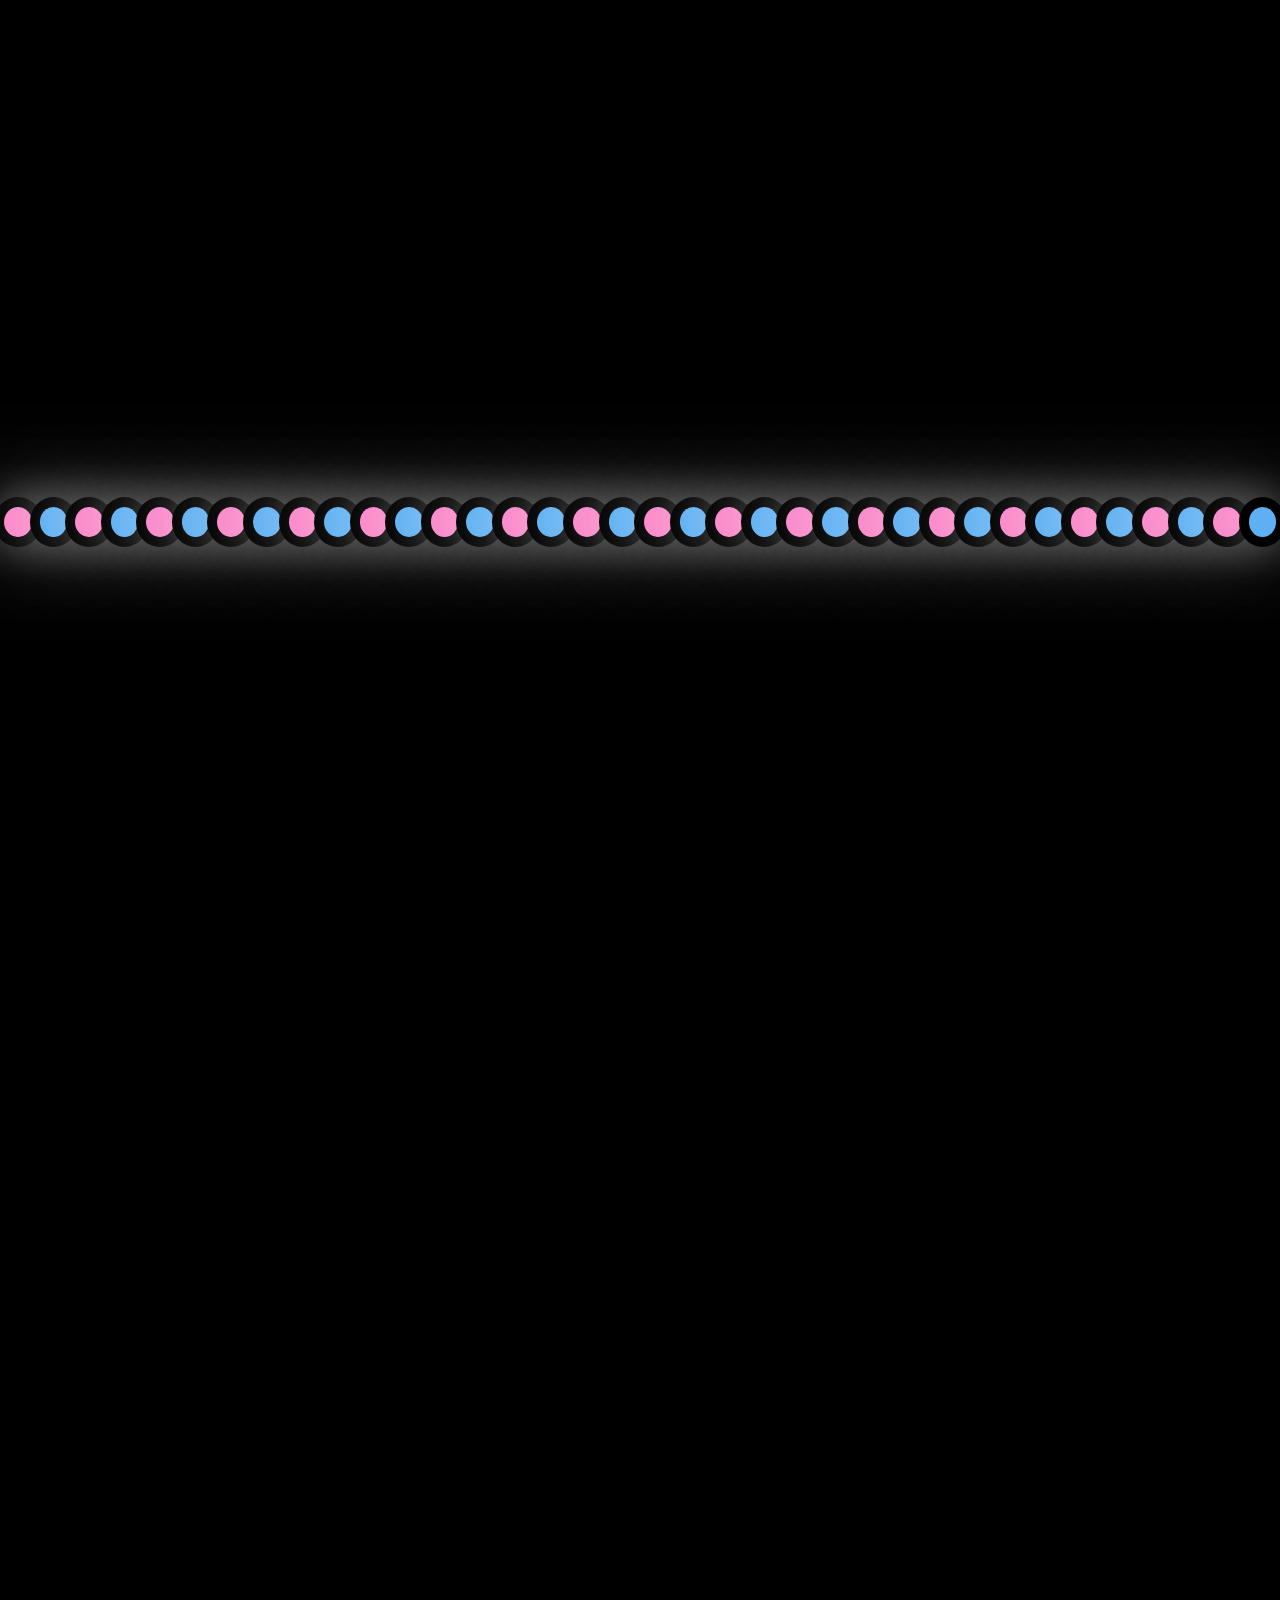
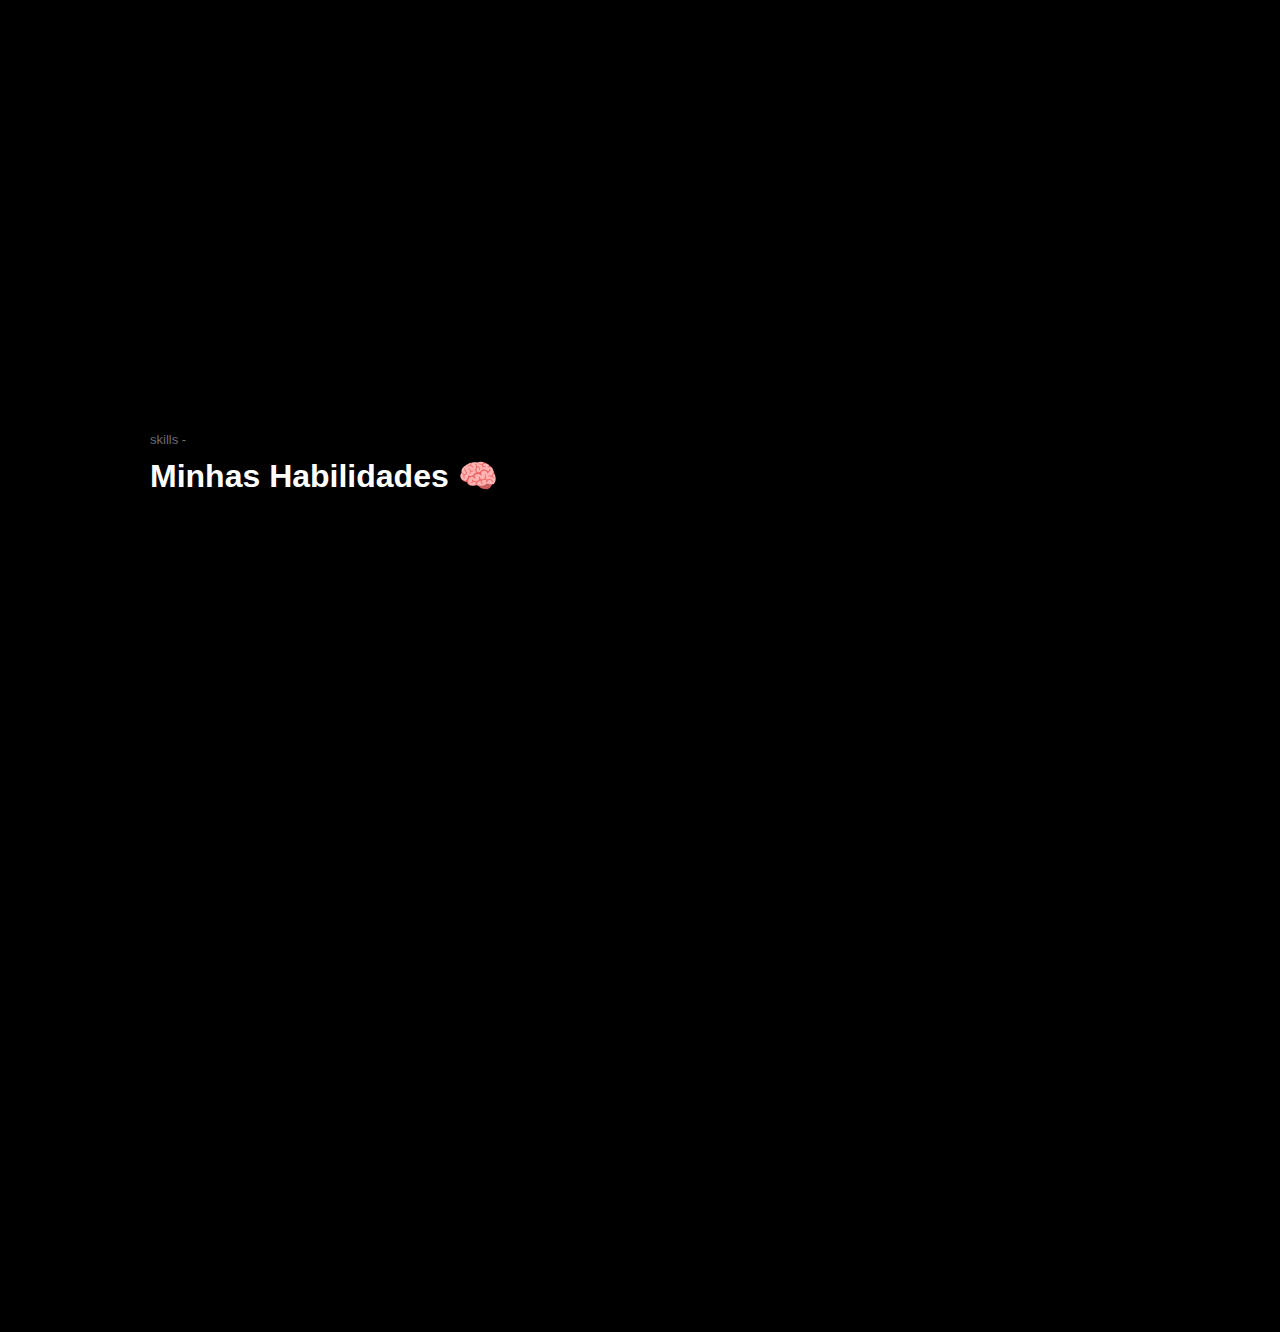
==== index.html @ 5419b100 "toma" ====
<!DOCTYPE html>
<html lang="pt-br">
<head>
    <meta charset="UTF-8">
    <meta name="viewport" content="width=device-width, initial-scale=1.0">
    <title>Lucas Santos</title>
    <link rel="stylesheet" href="style.css">
    <link rel="stylesheet" href="main.css">
    <link rel="preconnect" href="https://fonts.googleapis.com">
    <link rel="preconnect" href="https://fonts.gstatic.com" crossorigin>
    <link href="https://fonts.googleapis.com/css2?family=Modak&display=swap" rel="stylesheet">
    <link rel="preconnect" href="https://fonts.googleapis.com">
    <link rel="preconnect" href="https://fonts.gstatic.com" crossorigin>
    <link href="https://fonts.googleapis.com/css2?family=Coiny&family=Modak&display=swap" rel="stylesheet">
    <script src="https://unpkg.com/scrollreveal"></script>
</head>
<body>

    <header class="menu">
        <nav class="nav-bar">
            <li class="lucas">Lucas Santos</li>
            <i class="fa-duotone fa-solid fa-bars"></i>
        </nav>
    </header>

    <section class="inicio">
        <div class="bolhas">
            <span style="--i:11"></span>
            <span style="--i:17"></span>
            <span style="--i:25"></span>
            <span style="--i:14"></span>
            <span style="--i:9"></span>
            <span style="--i:2"></span>
            <span style="--i:28"></span>
            <span style="--i:16"></span>
            <span style="--i:22"></span>
            <span style="--i:4"></span>
            <span style="--i:13"></span>
            <span style="--i:27"></span>
            <span style="--i:17"></span>
            <span style="--i:9"></span>
            <span style="--i:15"></span>
            <span style="--i:24"></span>
            <span style="--i:12"></span>
            <span style="--i:26"></span>
            <span style="--i:11"></span>
            <span style="--i:17"></span>
            <span style="--i:25"></span>
            <span style="--i:14"></span>
            <span style="--i:9"></span>
            <span style="--i:2"></span>
            <span style="--i:28"></span>
            <span style="--i:16"></span>
            <span style="--i:22"></span>
            <span style="--i:4"></span>
            <span style="--i:13"></span>
            <span style="--i:27"></span>
            <span style="--i:17"></span>
            <span style="--i:9"></span>
            <span style="--i:15"></span>
            <span style="--i:24"></span>
            <span style="--i:12"></span>
            <span style="--i:26"></span>
        </div>




        <div class="texto-inicio">
            <div class="mini-texto">
                Olá 👋, eu sou o
            </div>

            <div class="lucas-inicio">
                Lucas
            </div>

            <div class="experiencia">
                Html • CSS • JS • Python
            </div>

            <div class="sobre">
                Programador focado em soluções <p></p>
                eficientes, sempre em busca <p></p>
                de novos desafios para evoluir.
                  
            <div class="linke">
                <a class="btn-padrao" href="https://www.linkedin.com/in/lucas-santos-bb3434333/">LinkedIn</a> 
            </div>      

        </div>

    </section>

    <section class="coisas-que-fiz">
        <div class="sobre_projetos">
            <div class="sobre">projetos em destaque -</div>
            <h1 class="projetos">Projetos em que trabalhei 📁</h1>
        </div>
        
        <div class="cards-trabalhos">
            <div class="card1"> 

                <div class="imggitchub">
                    <img class="githubpng" src="https://img.icons8.com/?size=100&id=62856&format=png&color=000000" alt="">
                </div>

                <div class="nomeprojeto">
                    <h1>Calculadora</h1>
                </div>

                <div class="oqueusei">
                    PYTHON
                </div>
            
            </div>

            <div class="card2"> 
                <div class="imggitchub">
                    <img class="githubpng" src="https://img.icons8.com/?size=100&id=62856&format=png&color=000000" alt="">
                </div>

                <div class="nomeprojeto2">
                    <h1> Food <p></p> 
                        Lanchonete
                        </h1>
                </div>

                <div class="oqueusei">
                    HTML | CSS | JS
                </div>
            </div>

            <div class="card3"> 
                <div class="imggitchub">
                    <img class="githubpng" src="https://img.icons8.com/?size=100&id=62856&format=png&color=000000" alt="">
                </div>

                <div class="nomeprojeto2">
                    <h1>Agro <p></p>
                    Plants Now</h1>
                </div>

                <div class="oqueusei">
                    HTML | CSS | MySQL 
                </div></div>
        </div>

    </section>    



    <section class="skills">
        <div class="sobre_projetos">
            <div class="sobre">skills -</div>
            <h1 class="projetos">Minhas Habilidades 🧠</h1>
        </div>


        <div class="minhasskills">

            <div class="primeirafileira">

                <div class="html01">
                    <ul>
                        <li class="liskills">HTML</li>
                    </ul>
                    <span class="barras"><span class="html"></span></span>
                </div>
    
                <div class="html01">
                    <ul>
                        <li class="liskills">CSS</li>
                    </ul>
                    <span class="barras"><span class="css"></span></span>
                </div>
    
                <div class="html01">
                    <ul>
                        <li class="liskills">JS</li>
                    </ul>
                    <span class="barras"><span class="js"></span></span>
                </div>

            </div>

            <div class="segundafileira">
                <div class="html01">
                    <ul>
                        <li class="liskills">PY </li>
                    </ul>
                    <span class="barras"><span class="py"></span></span>
                </div>
    
                <div class="html01">
                    <ul>
                        <li class="liskills">MySQL</li>
                    </ul>
                    <span class="barras"><span class="mysql"></span></span>
                </div>

            </div>

        </div>



    </section>





</body>
<script src="script.js"></script>
</html>
---- style.css ----
*{
    margin: 0;
    padding: 0;
    box-sizing: border-box;
}

body{
    background-color: black;
    color: white;
}

.bolhas{
    position: absolute;
    display: flex;
    width: 100%;
}

.bolhas span{
    width: 30px;
    height: 30px;
    background-color: rgb(250, 134, 201);
    margin: 0 4px;
    border-radius: 50%;
    box-shadow: 0 0 0 10px black,
    0 0 50px white,
    0 0 100px white;
    animation: animar calc(390s / var(--i)) linear infinite;
}

@keyframes animar{
    0%{
        transform: translateY(90vh) scale(0);
    }
    100%{
        transform: translateY(-100vh) scale(1);
    }
}


.bolhas span:nth-of-type(even) {
    background: rgb(94, 176, 243);
    box-shadow: 0 0 0 10px rgb(0, 0, 0),
    0 0 50px white,
    0 0 100px white;

}

.menu{
    width: 100%;
    padding: 28px 28px;
    top: 0;

}



.nav-bar{
    width: 100%;
    display: flex;
    align-items: center;
    justify-content: space-between;
}

.lucas{
    display: flex;
    font-size: 15px;
    color: aqua;
    font-family: "Coiny", serif;
    font-weight: 400;
    font-style: normal;
}

.inicio{
    width: 100%;
    display: flex;
    
}

.texto-inicio{
    display: flex;
    margin-left: 150px;
    flex-direction: column;
    display: flex;
    font-family: 'Lucida Sans', 'Lucida Sans Regular', 'Lucida Grande', 'Lucida Sans Unicode', Geneva, Verdana, sans-serif;
    gap: 20px;
}

.linke{
    display: flex;
    margin-top: 20px;
}

.mini-texto{
    display: flex;
    text-decoration: none;
    text-decoration-line: none;
    font-size: 12px;

}

.lucas-inicio{
    display: flex;
    font-size: 70px;
    font-family: "Modak", serif;
    font-weight: 400;
    
    background: linear-gradient(45deg,#5aa9e6, #7fc8f8 ,#f9f9f9, #ffe45e, #ff6392, #f3a3bb, #f9f9f9, #7fc8f8, #6db9ef);
    background-size: 400% 100%;
    animation: degrade_lucas 13s linear infinite;

    -webkit-background-clip: text;
    -webkit-text-fill-color: transparent;
}

@keyframes degrade_lucas {
    0%{
        background-position-x: 0%;
    }

    100%{
        background-position: 400%;
    }
}

.experiencia{
    display: flex;
    font-size: 15px;
    font-weight: 300;
    color: aqua;
}

.sobre{
    font-size: 13px;
    font-weight: 500;
    color: rgb(109, 108, 108);
}

.fa-solid{
    color: white;
}

.tracinhos{
    position: sticky;
    color: white;
    background-color: aliceblue;
}

.menu, .texto-inicio, .coisas-que-fiz{
    visibility: hidden;
}

.coisas-que-fiz{
    display: flex;
    margin-top: 100px;
    margin-left: 150px;
    margin-right: 150px;
    flex-direction: column;
    align-items: baseline;
}

.sobre_projetos{
    display: flex;
    flex-direction: column;
    gap: 10px;

}

.cards-trabalhos{
    width: 100%;
    height: 350px;
    display: flex;
    margin-top: 50px;
    background-color: transparent;
    gap: 25px;
    justify-content: center;

}

.card1{
    display: flex;
    width: 32%;
    height: 100%;
    background: linear-gradient(135deg,#ffe5ec,#ffb3c6,#fb6f92);
    flex-direction: column;
    gap: 10px;
}

.card2{
    display: flex;
    width: 32%;
    height: 100%;
    background: linear-gradient(135deg,#7bdff2,#eff7f6,#f2b5d4);
    flex-direction: column;
    gap: 10px;
}

.card3{
    display: flex;
    width: 32%;
    height: 100%;
    background: linear-gradient(135deg,#ffdab9,#f8ad9d,#f08080);
    flex-direction: column;
    gap: 10px;
}


.imggitchub{
    display: flex;
}


.githubpng{
    display: flex;
    width: 30px;
    height: 30px;
    margin-left: 290px;
    margin-top: 10px;
}

.nomeprojeto{
    display: flex;
    color: black;
    font-weight: bold;
    margin-left: 90px;
    margin-top: 60%;

}

.nomeprojeto2{
    display: flex;
    color: black;
    font-weight: bold;
    margin-left: 90px;
    margin-top: 52%;
}



.oqueusei{
    display: flex;
    color: black;
    margin-left: 90px;
    margin-top: 20px;
    font-size:X-small;
    font-weight:500;
}

.skills{
    display: flex;
    margin-top: 60px;
    margin-left: 150px;
    margin-right: 150px;
    flex-direction: column;
    align-items: baseline;
}

.minhasskills {
    width: 100%;
    height: 200px;
    display: flex;
    margin-top: 50px;
    background: transparent;
    gap: 25px;
    flex-direction: column;
    opacity: 0;
    transition: opacity 1s ease-out;
}



.liskills{
    list-style: none;
    color: rgb(109, 108, 108);
    font-size: small;
    margin-top: 7px;

}



.htmlicon{
    display: flex;
    padding: 3px;
}

.html01{
    display: flex;
    width: 31%;
    height: 100%;
    background: transparent;;
    flex-direction: column;
    border: 2px solid rgb(109, 108, 108);
    background-color: transparent; 
    padding: 10px; 
    border-radius: 2%;
}


.primeirafileira{
    display: flex;
    width: 100%;
    height: 70px;
    background: transparent;
    gap: 25px;
    margin-top: 0px;
    
}

.segundafileira{
    display: flex;
    width: 100%;
    height: 70px;
    background: transparent;
    gap: 25px;
    margin-top: 0px;
}


.html01 .barras{
    background-color: rgb(109, 108, 108);
    display: block;
    height: 10px;
    width: 100%;
    border-radius: 20px;
    margin-top: 15px;
    position: relative;
    overflow: hidden;
    opacity: 1;
    transition: width 2s ease-out;
}

.html01 .visible .barras {
    animation: crescer 2s ease-out forwards;
}



.barras > span{
    height: 10px;
    background: linear-gradient(to right, #023e8a, #0077b6, #00b4d8);
    position: absolute;
}

.html{
    width: 70%;
    animation: html 3s;
}

.css{
    width: 60%;
    animation: css 3s;
}

.js{
    width: 20%;
    animation: js 3s;
}

.py{
    width: 60%;
    animation: py 3s;
}

.mysql{
    width: 40%;
    animation: mysql 3s;
}

@keyframes html {
    0%{
        width: 0%;
    }
    100%{
        width: 70%;
    }
}

@keyframes css {
    0%{
        width: 0%;
    }
    100%{
        width: 60%;
    }
}

@keyframes js {
    0%{
        width: 0%;
    }
    100%{
        width: 20%;
    }
}

@keyframes py {
    0%{
        width: 0%;
    }
    100%{
        width: 60%;
    }
}

@keyframes mysql {
    0%{
        width: 0%;
    }
    100%{
        width: 40%;
    }
}

.minhasskills.visible {
    opacity: 1;
}









section{
    display: grid;
    place-items: center;
    align-items: center;
    min-height: 100vh;
}
---- main.css ----
@import url(style.css);

@import url('https://fonts.googleapis.com/css2?family=Modak&display=swap');

@import url('https://fonts.googleapis.com/css2?family=Coiny&family=Modak&display=swap');


*{
    font-family: 'Lucida Sans', 'Lucida Sans Regular', 'Lucida Grande', 'Lucida Sans Unicode', Geneva, Verdana, sans-serif;
}

a{
    font-family: 'Lucida Sans', 'Lucida Sans Regular', 'Lucida Grande', 'Lucida Sans Unicode', Geneva, Verdana, sans-serif;
}

li{
    text-decoration: none;
    text-decoration-line: none;
}
.btn-padrao{
    width: 100px;
    border: none;
    display: flex;
    align-items: center;
    justify-content: center;
    background-color:aqua;
    border-radius: 12px;
    padding: 12px 14px;
    font-weight: 600;
    cursor: pointer;
    /*box-shadow: 0px 0px 10px 2px rgb(255, 255, 255);*/
    transition: background-color 2s ease;
    transition: color 2s ease;
    color:rgb(0, 0, 0);

}

a{
    text-decoration: none;
}

.btn-padrao:hover{
    background-color: rgb(0, 0, 0);
    color: rgb(255, 255, 255);
    box-shadow: 0px 0px 6px 1px rgb(255, 255, 255);
}
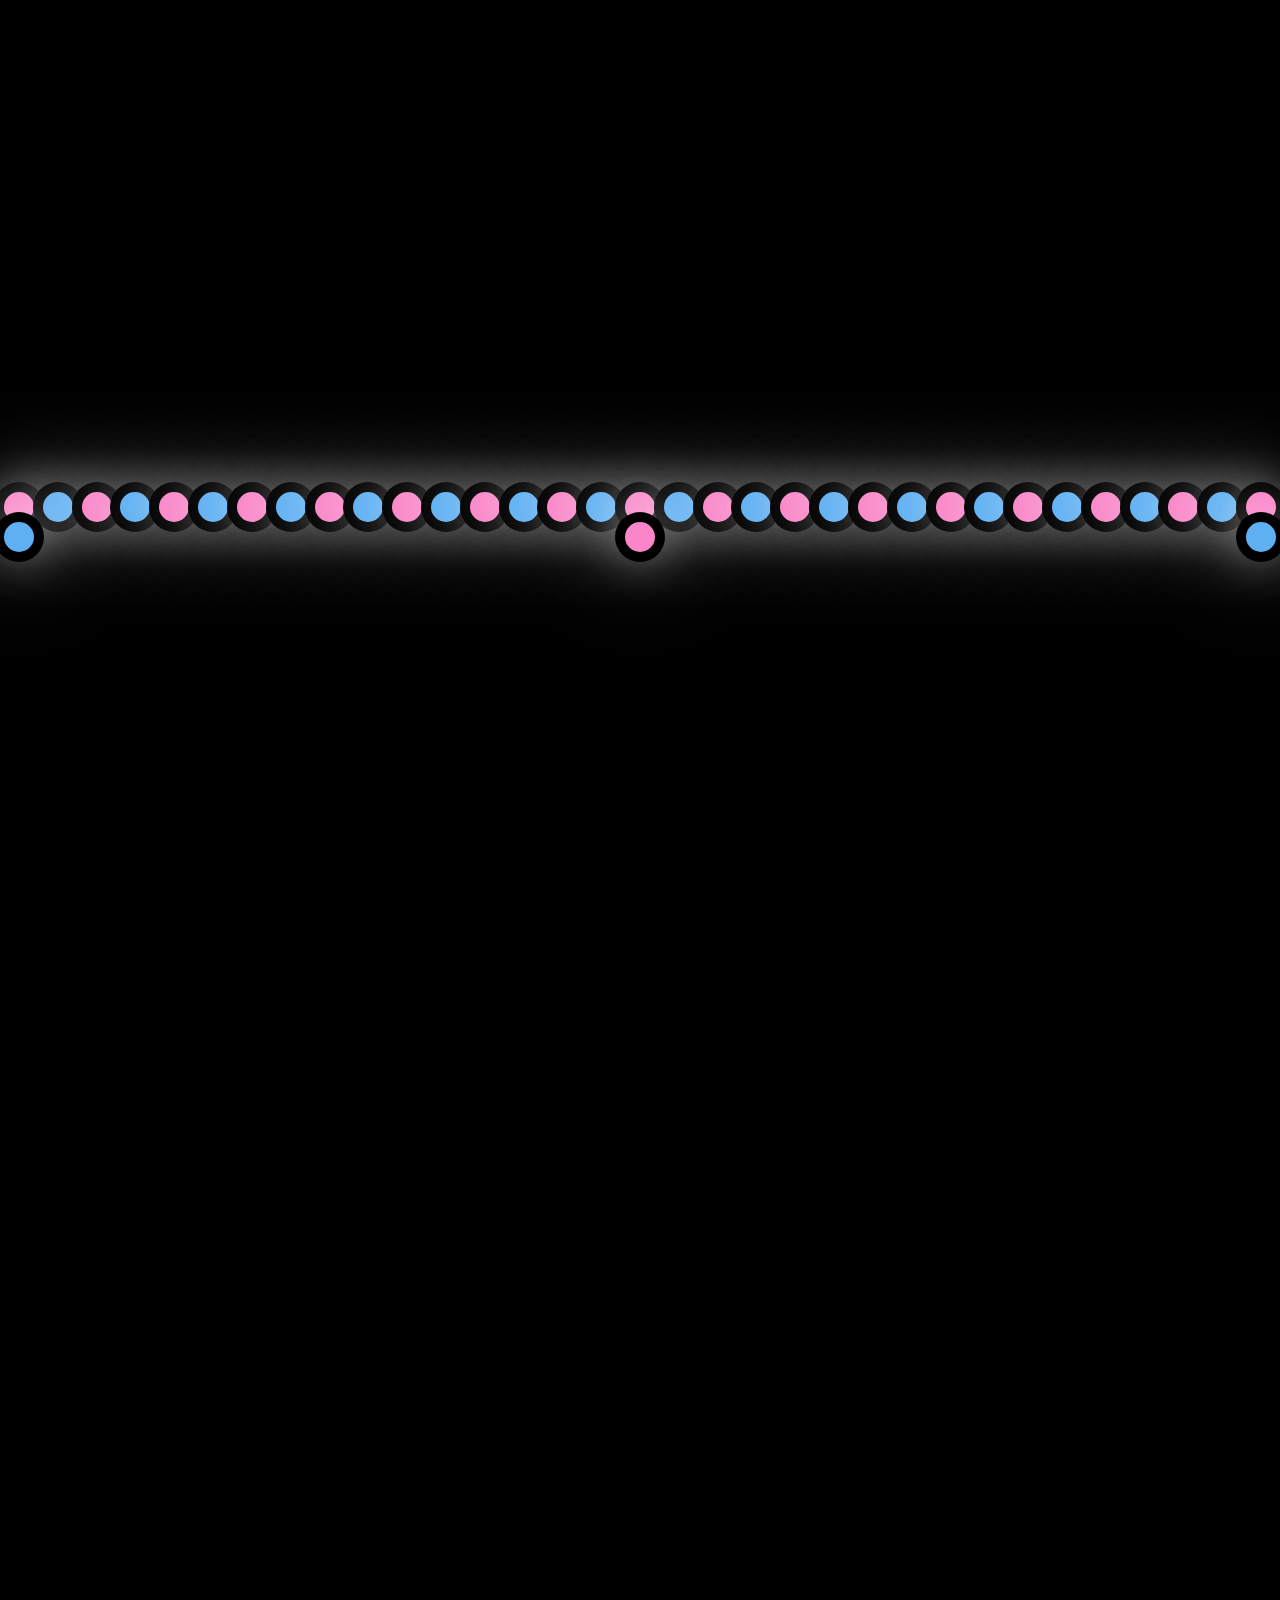
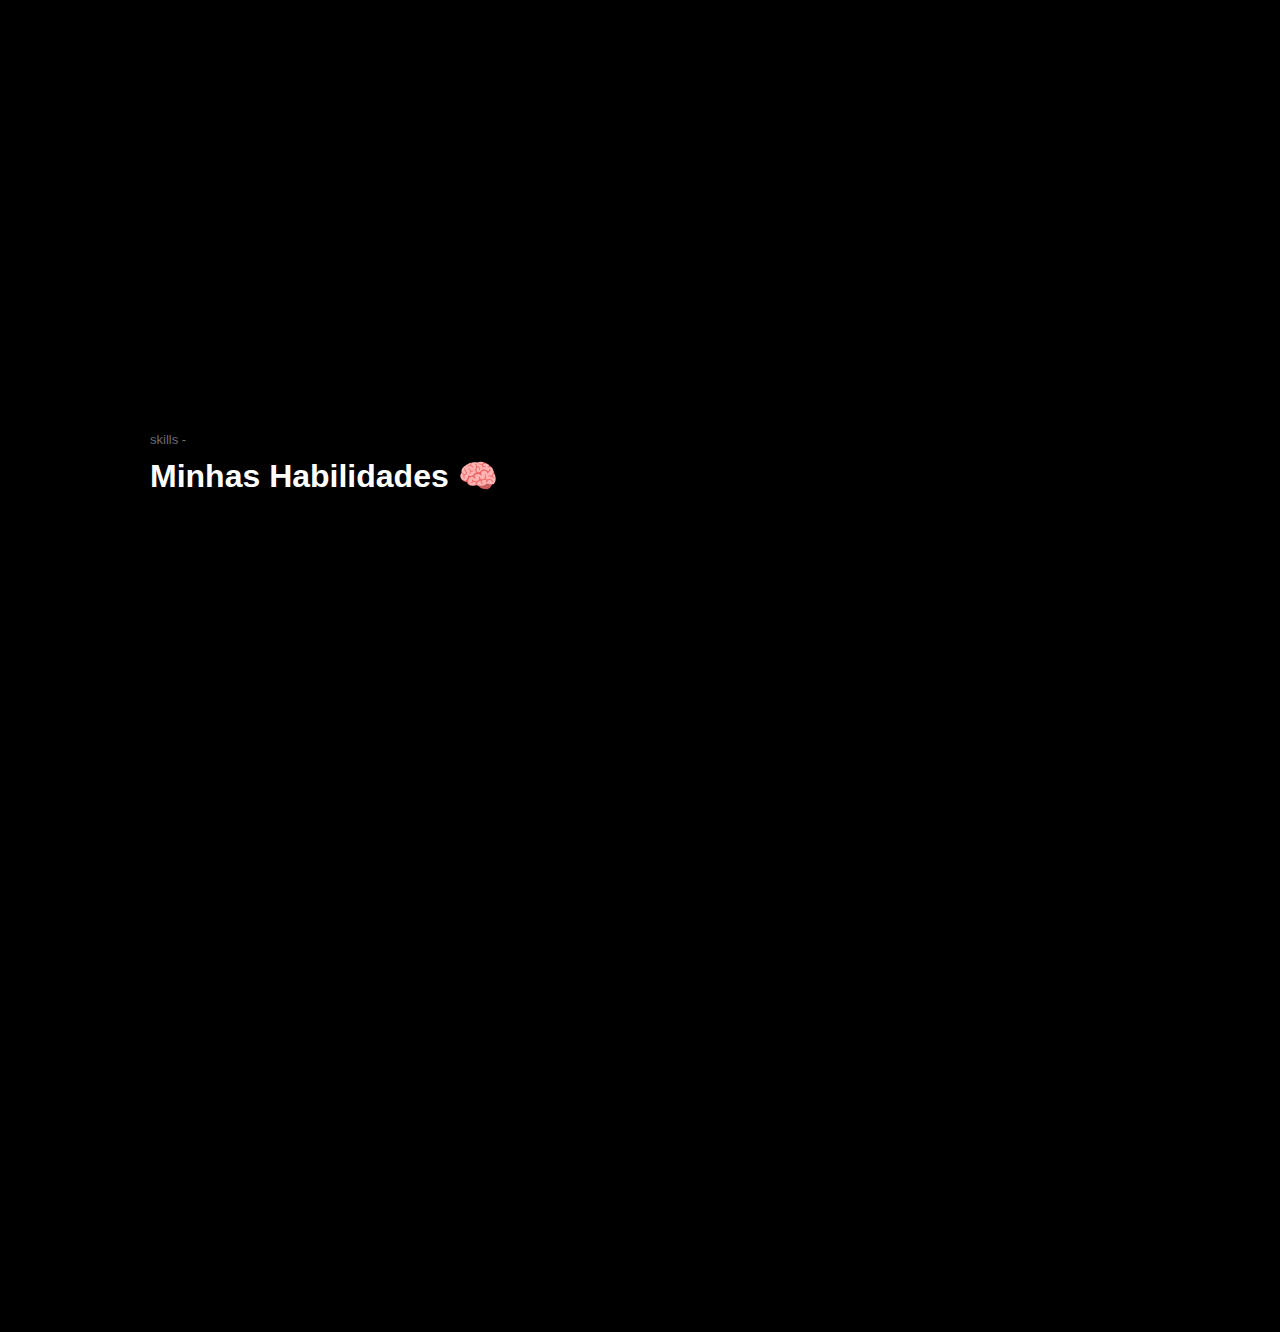
==== commit 0ca628ff: "kk" ====
--- a/index.html
+++ b/index.html
@@ -208,9 +208,6 @@
     </section>
 
 
-
-
-
 </body>
 <script src="script.js"></script>
 </html>--- a/style.css
+++ b/style.css
@@ -13,6 +13,9 @@
     position: absolute;
     display: flex;
     width: 100%;
+    flex-wrap: wrap;
+    justify-content: space-between;
+
 }
 
 .bolhas span{
@@ -49,7 +52,8 @@
     width: 100%;
     padding: 28px 28px;
     top: 0;
-
+    flex-wrap: wrap; 
+    justify-content: space-between;
 }
 
 
@@ -77,12 +81,14 @@
 }
 
 .texto-inicio{
-    display: flex;
-    margin-left: 150px;
-    flex-direction: column;
-    display: flex;
+    flex-direction: column;
     font-family: 'Lucida Sans', 'Lucida Sans Regular', 'Lucida Grande', 'Lucida Sans Unicode', Geneva, Verdana, sans-serif;
     gap: 20px;
+    flex-wrap: wrap; 
+    justify-content: space-between;
+    min-width: 320px;
+    max-width: 800px;
+    padding: 12%;
 }
 
 .linke{
@@ -156,6 +162,7 @@
     margin-right: 150px;
     flex-direction: column;
     align-items: baseline;
+
 }
 
 .sobre_projetos{
@@ -168,12 +175,21 @@
 .cards-trabalhos{
     width: 100%;
     height: 350px;
-    display: flex;
     margin-top: 50px;
     background-color: transparent;
     gap: 25px;
-    justify-content: center;
-
+    flex-wrap: wrap; 
+    justify-content: space-between;
+    background-color: #0077b6;
+    display: grid;
+    grid-template-columns: repeat(auto-fit, minmax(200px, 1fr));
+
+}
+@media (max-width: 600px) {
+    .cards-trabalhos {
+      font-size: 1.5rem;
+      margin-left: 0px;
+    }
 }
 
 .card1{
--- a/main.css
+++ b/main.css
@@ -9,14 +9,6 @@
     font-family: 'Lucida Sans', 'Lucida Sans Regular', 'Lucida Grande', 'Lucida Sans Unicode', Geneva, Verdana, sans-serif;
 }
 
-a{
-    font-family: 'Lucida Sans', 'Lucida Sans Regular', 'Lucida Grande', 'Lucida Sans Unicode', Geneva, Verdana, sans-serif;
-}
-
-li{
-    text-decoration: none;
-    text-decoration-line: none;
-}
 .btn-padrao{
     width: 100px;
     border: none;
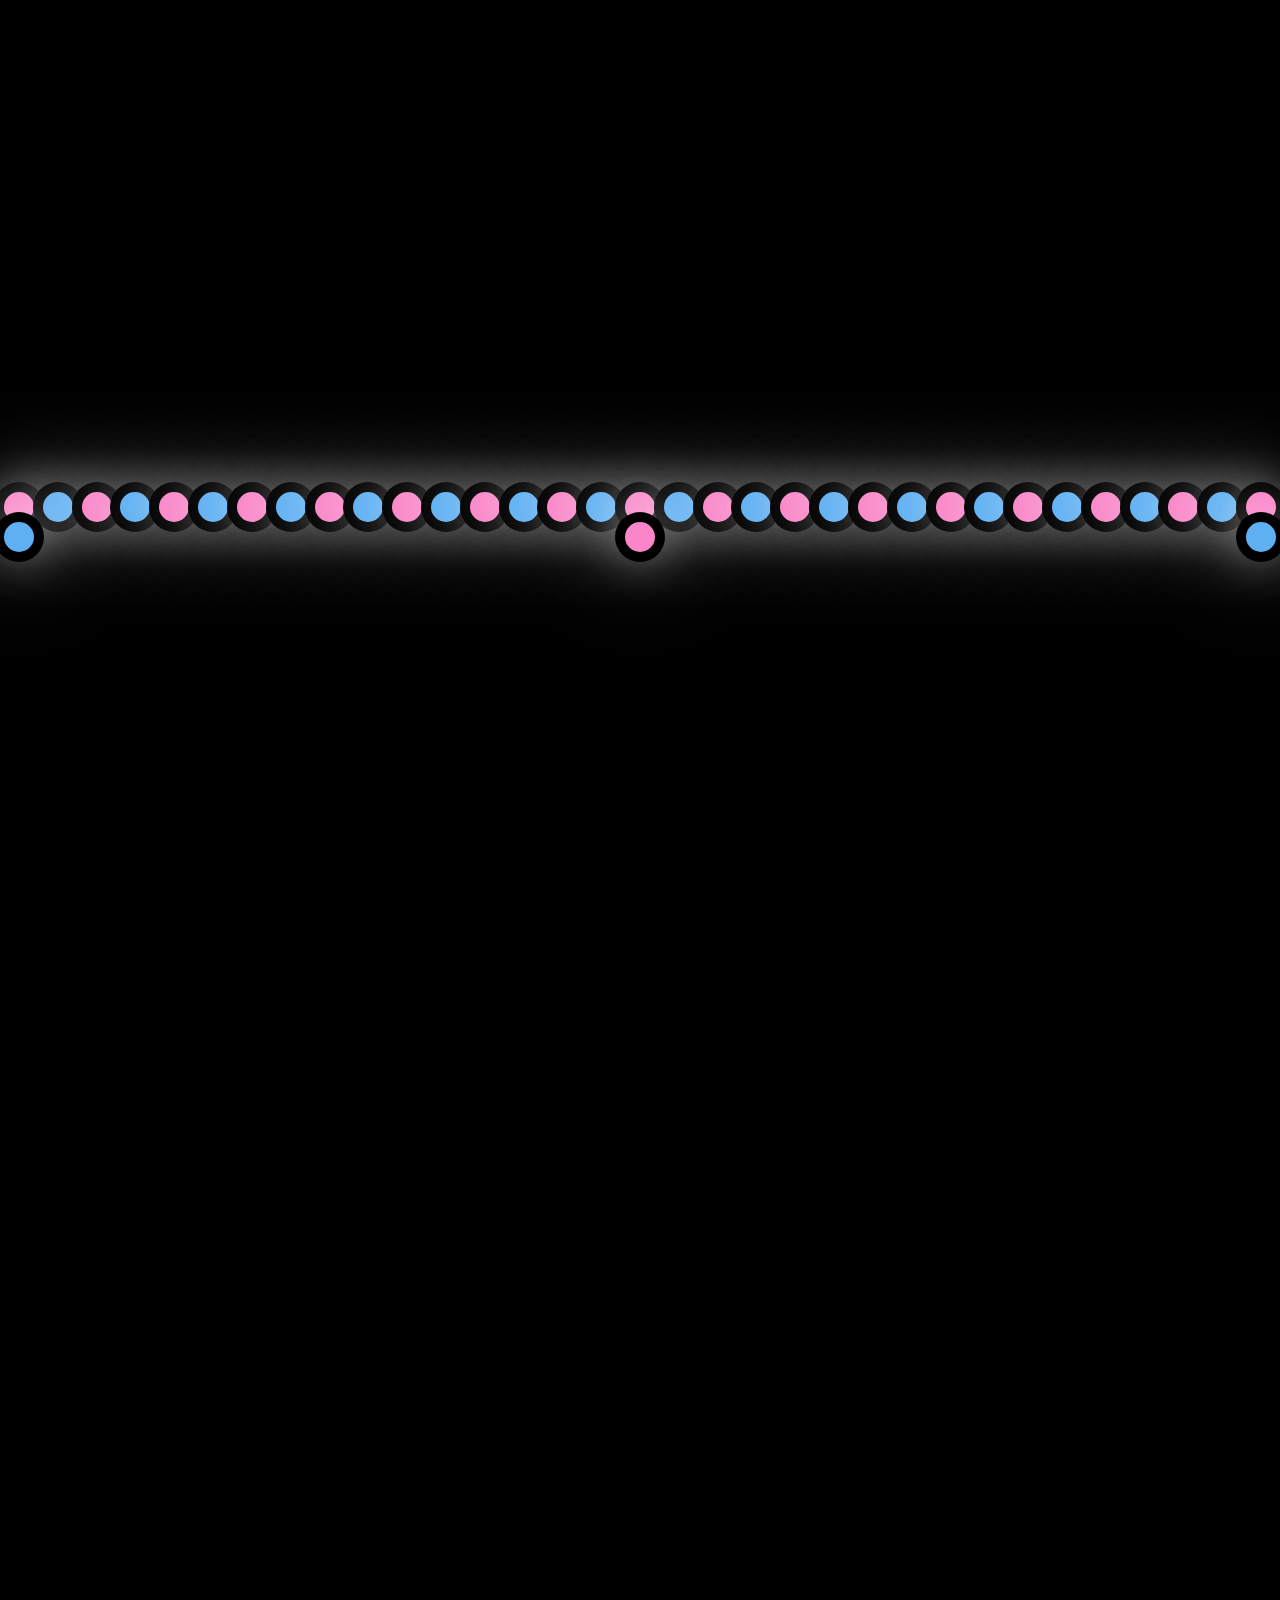
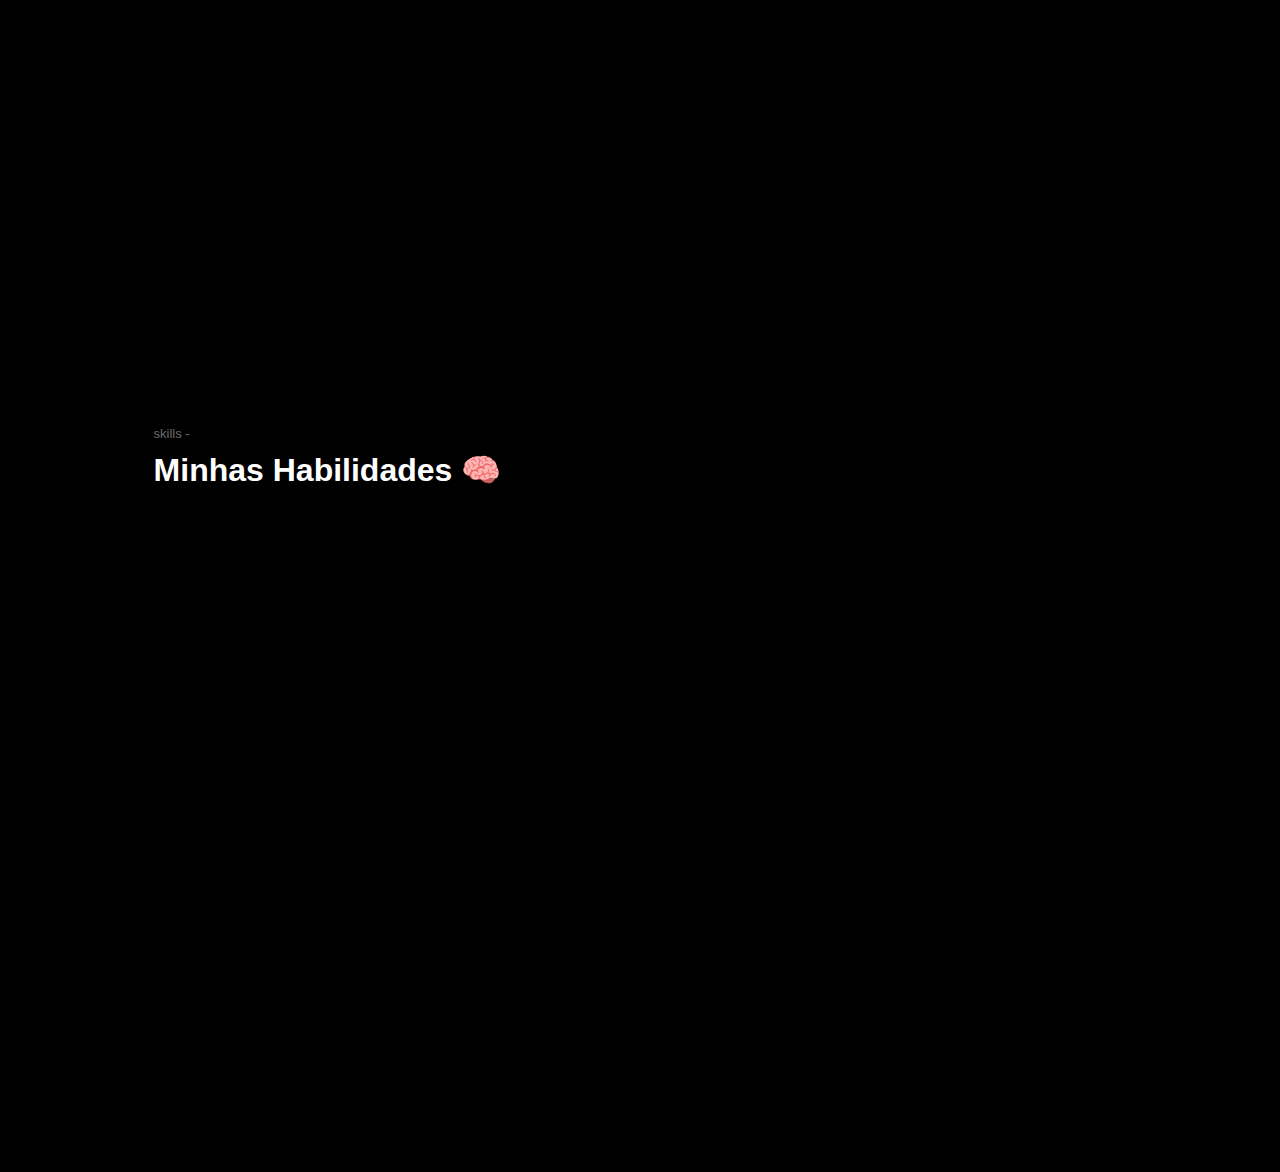
==== commit d50fa466: "algumas correções01" ====
--- a/index.html
+++ b/index.html
@@ -182,6 +182,8 @@
                     <span class="barras"><span class="js"></span></span>
                 </div>
 
+                
+
             </div>
 
             <div class="segundafileira">
@@ -197,6 +199,13 @@
                         <li class="liskills">MySQL</li>
                     </ul>
                     <span class="barras"><span class="mysql"></span></span>
+                </div>
+
+                <div class="html01">
+                    <ul>
+                        <li class="liskills">php</li>
+                    </ul>
+                    <span class="barras"><span class="php"></span></span>
                 </div>
 
             </div>
--- a/style.css
+++ b/style.css
@@ -76,19 +76,14 @@
 
 .inicio{
     width: 100%;
-    display: flex;
-    
+    padding: 12%;
 }
 
 .texto-inicio{
     flex-direction: column;
     font-family: 'Lucida Sans', 'Lucida Sans Regular', 'Lucida Grande', 'Lucida Sans Unicode', Geneva, Verdana, sans-serif;
     gap: 20px;
-    flex-wrap: wrap; 
-    justify-content: space-between;
-    min-width: 320px;
-    max-width: 800px;
-    padding: 12%;
+    width: 100%;
 }
 
 .linke{
@@ -157,11 +152,12 @@
 
 .coisas-que-fiz{
     display: flex;
-    margin-top: 100px;
-    margin-left: 150px;
-    margin-right: 150px;
+    padding: 12%;
     flex-direction: column;
     align-items: baseline;
+    width: 100%;
+    height: 100%;
+    
 
 }
 
@@ -174,70 +170,72 @@
 
 .cards-trabalhos{
     width: 100%;
-    height: 350px;
-    margin-top: 50px;
+    height: 400%;
+    margin-top: 9%;
     background-color: transparent;
     gap: 25px;
     flex-wrap: wrap; 
     justify-content: space-between;
-    background-color: #0077b6;
     display: grid;
     grid-template-columns: repeat(auto-fit, minmax(200px, 1fr));
 
 }
 @media (max-width: 600px) {
     .cards-trabalhos {
-      font-size: 1.5rem;
-      margin-left: 0px;
-    }
+      font-size: 1.0rem;
+      background-color: #0077b6;
+    }
+    .
 }
 
 .card1{
     display: flex;
-    width: 32%;
+    width: 100%;
     height: 100%;
     background: linear-gradient(135deg,#ffe5ec,#ffb3c6,#fb6f92);
     flex-direction: column;
     gap: 10px;
+    padding: 4%;
 }
 
 .card2{
     display: flex;
-    width: 32%;
+    width: 100%;
     height: 100%;
     background: linear-gradient(135deg,#7bdff2,#eff7f6,#f2b5d4);
     flex-direction: column;
     gap: 10px;
+    padding: 4%;
 }
 
 .card3{
     display: flex;
-    width: 32%;
+    width: 100%;
     height: 100%;
     background: linear-gradient(135deg,#ffdab9,#f8ad9d,#f08080);
     flex-direction: column;
     gap: 10px;
+    padding: 4%;
 }
 
 
 .imggitchub{
-    display: flex;
+    display: grid;
 }
 
 
 .githubpng{
     display: flex;
-    width: 30px;
-    height: 30px;
-    margin-left: 290px;
-    margin-top: 10px;
+    width: 10%;
+    height: 100%;
+    margin-left: 90%;
 }
 
 .nomeprojeto{
-    display: flex;
+    display: grid;
     color: black;
     font-weight: bold;
-    margin-left: 90px;
+    margin-left: 27%;
     margin-top: 60%;
 
 }
@@ -246,7 +244,7 @@
     display: flex;
     color: black;
     font-weight: bold;
-    margin-left: 90px;
+    margin-left: 27%;
     margin-top: 52%;
 }
 
@@ -255,26 +253,25 @@
 .oqueusei{
     display: flex;
     color: black;
-    margin-left: 90px;
-    margin-top: 20px;
+    margin-left: 27%;
+    margin-top: 7%;
     font-size:X-small;
     font-weight:500;
 }
 
 .skills{
     display: flex;
-    margin-top: 60px;
-    margin-left: 150px;
-    margin-right: 150px;
+    width: 100%;
+    padding: 12%;
     flex-direction: column;
     align-items: baseline;
+
 }
 
 .minhasskills {
     width: 100%;
-    height: 200px;
-    display: flex;
-    margin-top: 50px;
+    display: flex;
+    margin-top: 9%;
     background: transparent;
     gap: 25px;
     flex-direction: column;
@@ -301,7 +298,7 @@
 
 .html01{
     display: flex;
-    width: 31%;
+    width: 100%;
     height: 100%;
     background: transparent;;
     flex-direction: column;
@@ -312,23 +309,22 @@
 }
 
 
+
 .primeirafileira{
     display: flex;
     width: 100%;
-    height: 70px;
+    height: 50%;
     background: transparent;
     gap: 25px;
-    margin-top: 0px;
     
 }
 
 .segundafileira{
     display: flex;
     width: 100%;
-    height: 70px;
+    height: 50%;
     background: transparent;
     gap: 25px;
-    margin-top: 0px;
 }
 
 
@@ -382,6 +378,11 @@
     animation: mysql 3s;
 }
 
+.php{
+    width: 5%;
+    animation: php 3s;
+}
+
 @keyframes html {
     0%{
         width: 0%;
@@ -424,6 +425,15 @@
     }
     100%{
         width: 40%;
+    }
+}
+
+@keyframes php {
+    0%{
+        width: 0%;
+    }
+    100%{
+        width: 10%;
     }
 }
 
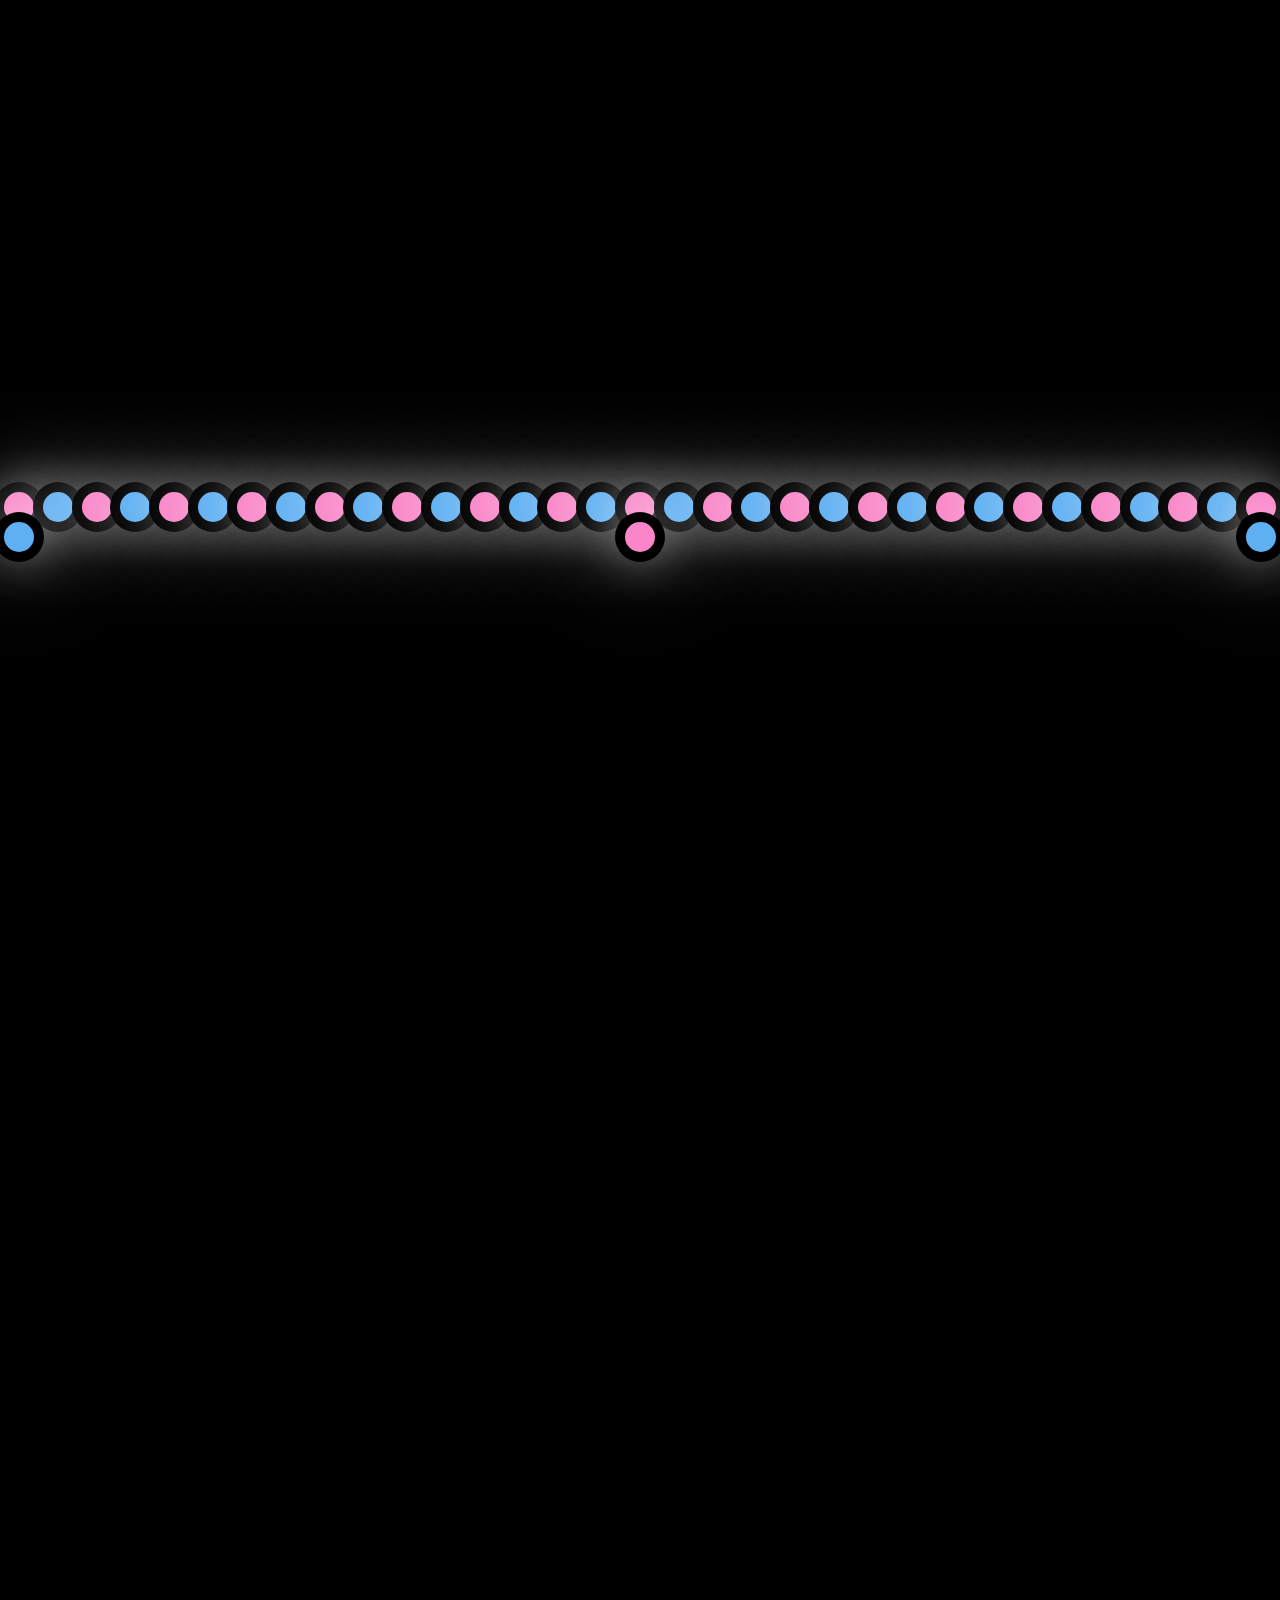
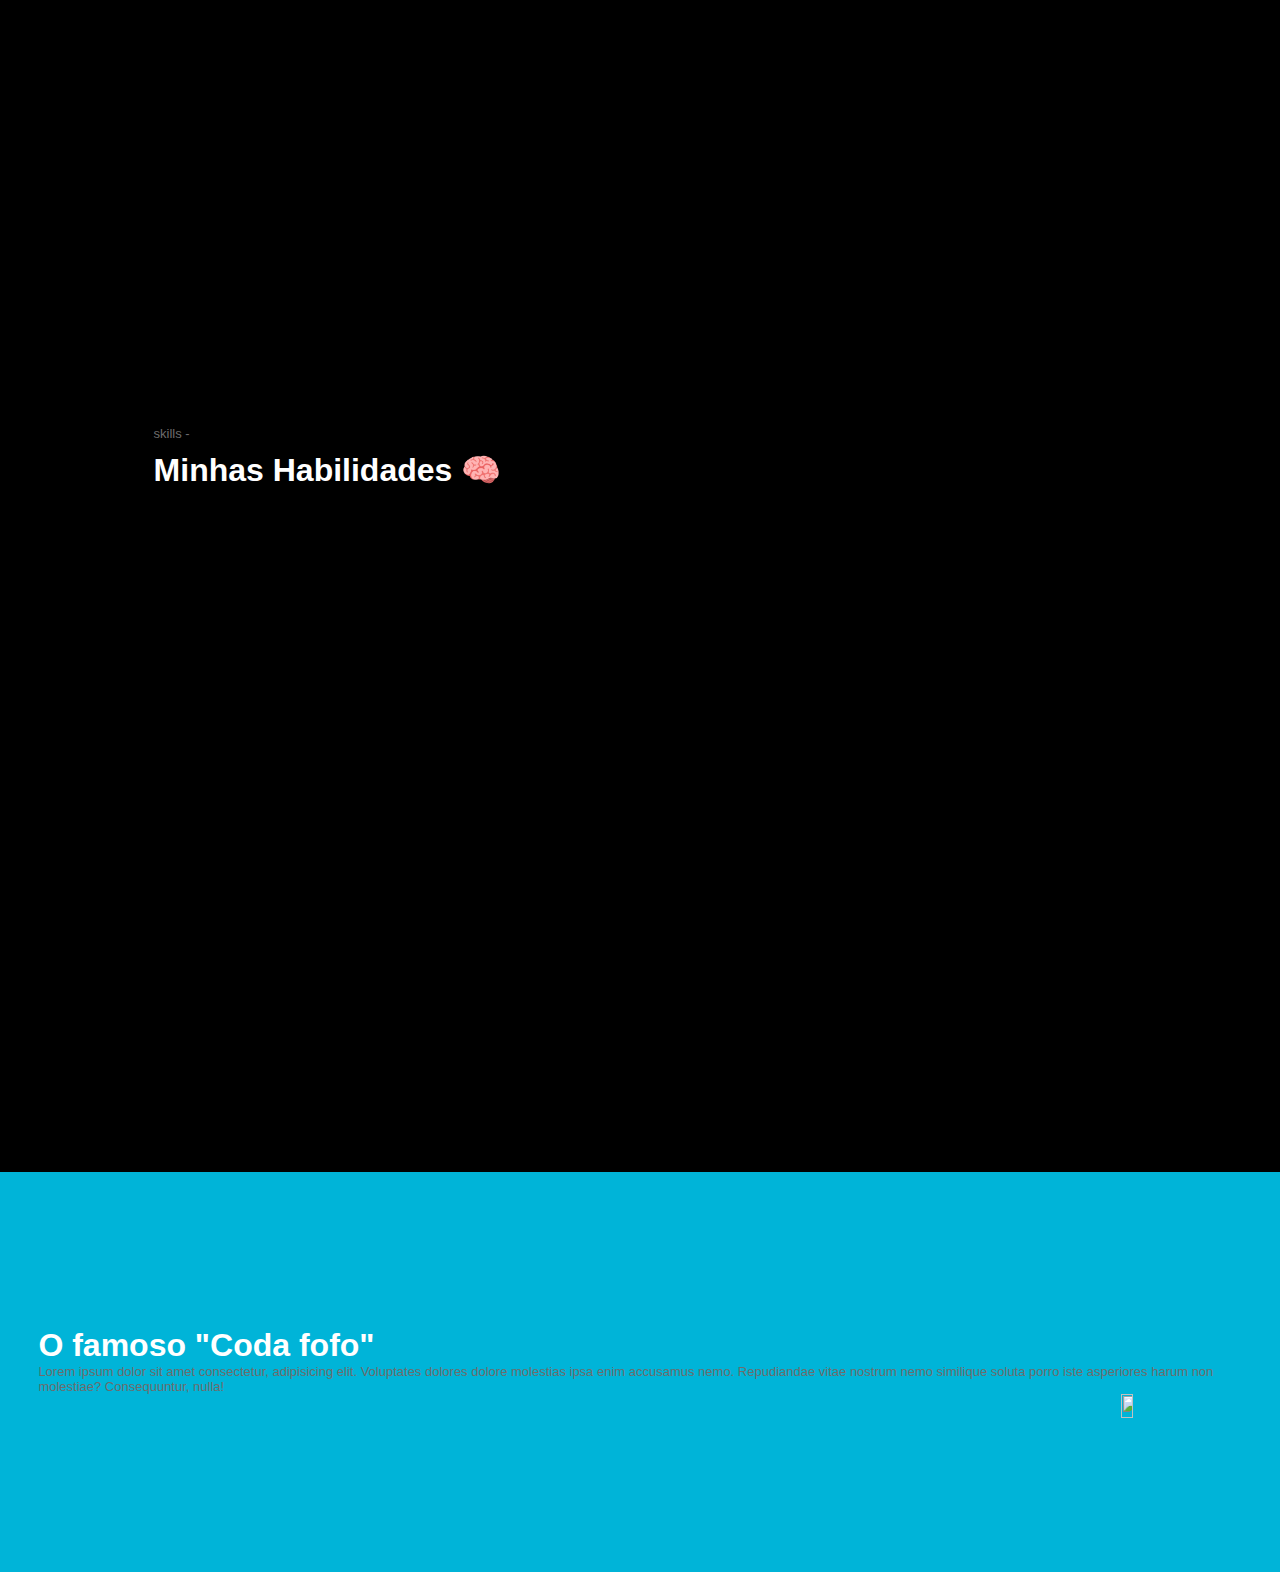
==== commit 0fe7d9f8: "arrumando baguncinhas" ====
--- a/index.html
+++ b/index.html
@@ -212,9 +212,23 @@
 
         </div>
 
-
-
     </section>
+
+    <footer class="footer">
+
+        <div class="contatos">
+            <h1 class="agradecido">O famoso "Coda fofo"</h1>
+        </div>
+
+        <div class="sobre">
+            Lorem ipsum dolor sit amet consectetur, adipisicing elit. Voluptates dolores dolore molestias ipsa enim accusamus nemo. Repudiandae vitae nostrum nemo similique soluta porro iste asperiores harum non molestiae? Consequuntur, nulla!
+        </div>
+
+        <div class="contatos-todos">
+            <img class="githubpng" src="https://img.icons8.com/?size=100&id=62856&format=png&color=000000" alt="">
+
+        </div>
+    </footer>
 
 
 </body>
--- a/style.css
+++ b/style.css
@@ -77,6 +77,7 @@
 .inicio{
     width: 100%;
     padding: 12%;
+    height: 80%;
 }
 
 .texto-inicio{
@@ -157,7 +158,7 @@
     align-items: baseline;
     width: 100%;
     height: 100%;
-    
+
 
 }
 
@@ -183,9 +184,25 @@
 @media (max-width: 600px) {
     .cards-trabalhos {
       font-size: 1.0rem;
-      background-color: #0077b6;
-    }
-    .
+    }
+    .primeirafileira{
+        flex-wrap: wrap; 
+        justify-content: space-between;
+        display: grid;
+        grid-template-columns: repeat(auto-fit, minmax(200px, 1fr));
+    }
+    .segundafileira{
+        flex-wrap: wrap; 
+        justify-content: space-between;
+        display: grid;
+        grid-template-columns: repeat(auto-fit, minmax(200px, 1fr));
+    }
+}
+
+@media (max-width: 400px) {
+    .cards-trabalhos {
+      font-size: 0.9rem;
+    }
 }
 
 .card1{
@@ -277,6 +294,9 @@
     flex-direction: column;
     opacity: 0;
     transition: opacity 1s ease-out;
+    height: 200px;
+    
+
 }
 
 
@@ -285,7 +305,6 @@
     list-style: none;
     color: rgb(109, 108, 108);
     font-size: small;
-    margin-top: 7px;
 
 }
 
@@ -304,7 +323,7 @@
     flex-direction: column;
     border: 2px solid rgb(109, 108, 108);
     background-color: transparent; 
-    padding: 10px; 
+    padding: 20px; 
     border-radius: 2%;
 }
 
@@ -317,6 +336,7 @@
     background: transparent;
     gap: 25px;
     
+    
 }
 
 .segundafileira{
@@ -325,16 +345,17 @@
     height: 50%;
     background: transparent;
     gap: 25px;
+    
 }
 
 
 .html01 .barras{
     background-color: rgb(109, 108, 108);
     display: block;
-    height: 10px;
+    height: 10%;
     width: 100%;
     border-radius: 20px;
-    margin-top: 15px;
+    margin-top: 5%;
     position: relative;
     overflow: hidden;
     opacity: 1;
@@ -440,12 +461,6 @@
 .minhasskills.visible {
     opacity: 1;
 }
-
-
-
-
-
-
 
 
 
@@ -456,3 +471,14 @@
     min-height: 100vh;
 }   
 
+
+
+.footer{
+    display: flex;
+    background-color: #00b4d8;
+    width: 100%;
+    height: 400px;
+    justify-content: center;
+    flex-direction: column;
+    padding: 3%;
+}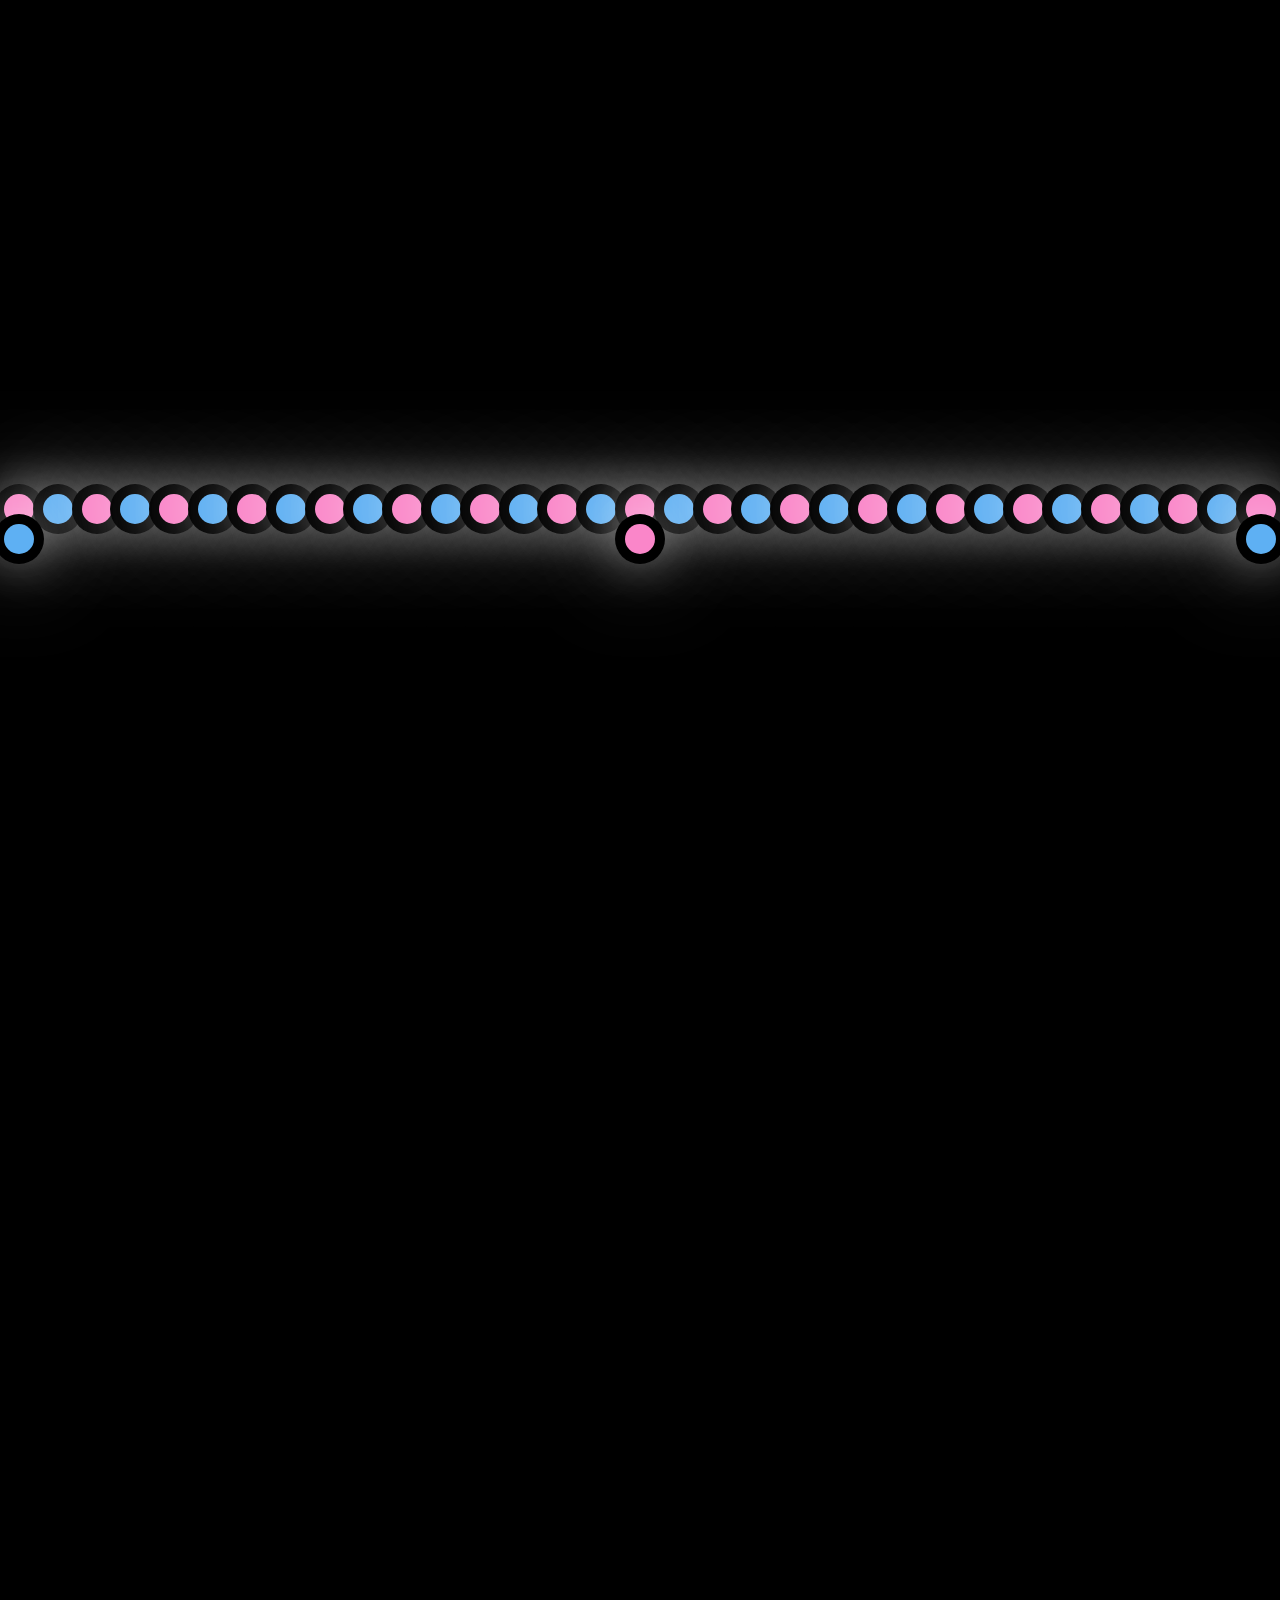
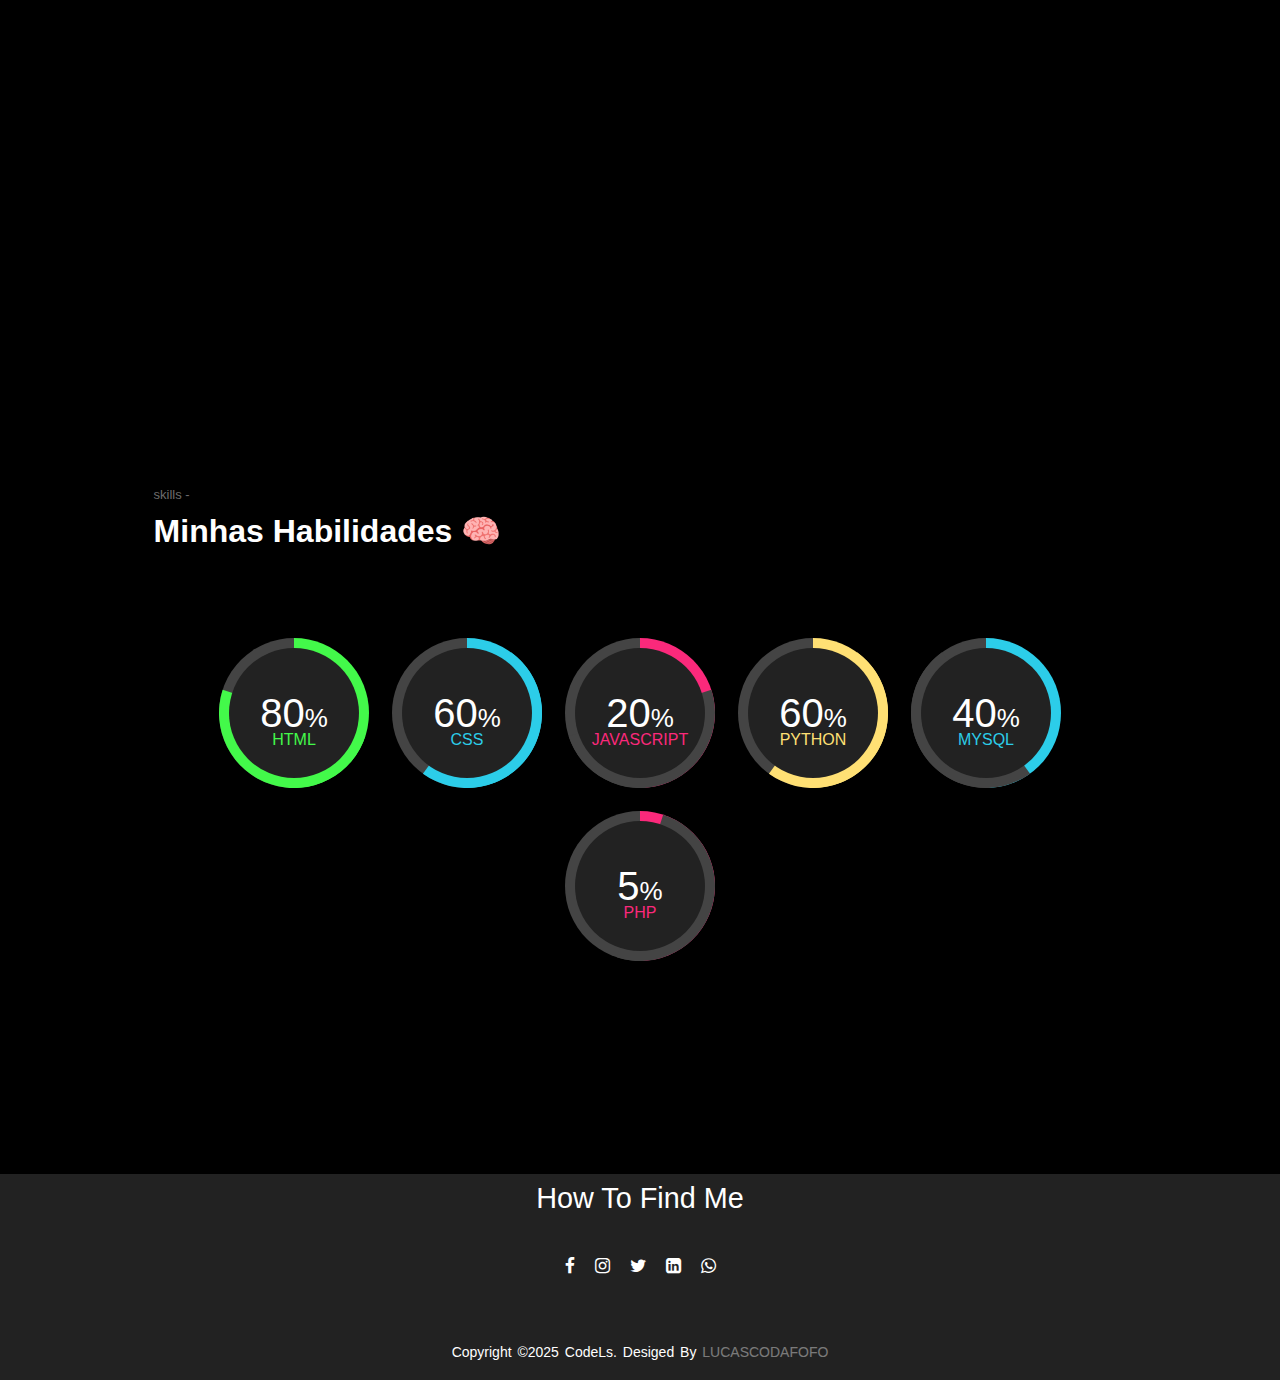
==== commit 7f1f9978: "vai tomando" ====
--- a/index.html
+++ b/index.html
@@ -13,6 +13,7 @@
     <link rel="preconnect" href="https://fonts.gstatic.com" crossorigin>
     <link href="https://fonts.googleapis.com/css2?family=Coiny&family=Modak&display=swap" rel="stylesheet">
     <script src="https://unpkg.com/scrollreveal"></script>
+    <link rel="stylesheet" href="https://stackpath.bootstrapcdn.com/font-awesome/4.7.0/css/font-awesome.min.css" />
 </head>
 <body>
 
@@ -157,76 +158,62 @@
         </div>
 
 
-        <div class="minhasskills">
-
-            <div class="primeirafileira">
-
-                <div class="html01">
-                    <ul>
-                        <li class="liskills">HTML</li>
-                    </ul>
-                    <span class="barras"><span class="html"></span></span>
-                </div>
-    
-                <div class="html01">
-                    <ul>
-                        <li class="liskills">CSS</li>
-                    </ul>
-                    <span class="barras"><span class="css"></span></span>
-                </div>
-    
-                <div class="html01">
-                    <ul>
-                        <li class="liskills">JS</li>
-                    </ul>
-                    <span class="barras"><span class="js"></span></span>
-                </div>
-
-                
-
-            </div>
-
-            <div class="segundafileira">
-                <div class="html01">
-                    <ul>
-                        <li class="liskills">PY </li>
-                    </ul>
-                    <span class="barras"><span class="py"></span></span>
-                </div>
-    
-                <div class="html01">
-                    <ul>
-                        <li class="liskills">MySQL</li>
-                    </ul>
-                    <span class="barras"><span class="mysql"></span></span>
-                </div>
-
-                <div class="html01">
-                    <ul>
-                        <li class="liskills">php</li>
-                    </ul>
-                    <span class="barras"><span class="php"></span></span>
-                </div>
-
-            </div>
+        <div class="container">
+
+            <div class="progresso" style="--i:80;--clr:#43f94a;">
+                <h3>80<span>%</span></h3>
+                <h4>HTML</h4>
+            </div>
+
+            <div class="progresso" style="--i:60;--clr:#2ccde9;">
+                <h3>60<span>%</span></h3>
+                <h4>CSS</h4>
+            </div>
+
+            <div class="progresso less" style="--i:20;--clr:#fb297b;">
+                <h3>20<span>%</span></h3>
+                <h4>JavaScript</h4>
+            </div>
+
+            <div class="progresso" style="--i:60;--clr:#ffe074;">
+                <h3>60<span>%</span></h3>
+                <h4>Python</h4>
+            </div>
+
+            <div class="progresso less" style="--i:40;--clr:#2ccde9;">
+                <h3>40<span>%</span></h3>
+                <h4>MySQL</h4>
+            </div>
+
+            <div class="progresso less" style="--i:5;--clr:#fb297b;">
+                <h3>5<span>%</span></h3>
+                <h4>PHP</h4>
+            </div>
+
 
         </div>
 
     </section>
 
-    <footer class="footer">
-
-        <div class="contatos">
-            <h1 class="agradecido">O famoso "Coda fofo"</h1>
-        </div>
-
-        <div class="sobre">
-            Lorem ipsum dolor sit amet consectetur, adipisicing elit. Voluptates dolores dolore molestias ipsa enim accusamus nemo. Repudiandae vitae nostrum nemo similique soluta porro iste asperiores harum non molestiae? Consequuntur, nulla!
-        </div>
-
-        <div class="contatos-todos">
-            <img class="githubpng" src="https://img.icons8.com/?size=100&id=62856&format=png&color=000000" alt="">
-
+
+
+
+
+    <footer>
+        <div class="footer-content">
+            <h3>How to Find Me</h3>
+            <p></p>
+            <ul class="socials">
+                <li><a href="#"><i class="fa fa-facebook"></i></a></li>
+                <li><a href="#"><i class="fa fa-instagram"></i></a></li>
+                <li><a href="#"><i class="fa fa-twitter"></i></a></li>
+                <li><a href="#"><i class="fa fa-linkedin-square"></i></a></li>
+                <li><a href="#"><i class="fa fa-whatsapp"></i></a></li>
+            </ul>
+        </div>
+
+        <div class="footer-buttom">
+            <p>copyright &copy;2025 codeLs. desiged by <span>LucasCodafofo</span></p>
         </div>
     </footer>
 
--- a/style.css
+++ b/style.css
@@ -8,6 +8,9 @@
     background-color: black;
     color: white;
 }
+
+
+
 
 .bolhas{
     position: absolute;
@@ -158,15 +161,12 @@
     align-items: baseline;
     width: 100%;
     height: 100%;
-
-
 }
 
 .sobre_projetos{
     display: flex;
     flex-direction: column;
     gap: 10px;
-
 }
 
 .cards-trabalhos{
@@ -215,6 +215,11 @@
     padding: 4%;
 }
 
+.card1:hover{
+    transform: scale(1.05);
+    transition: .6s;
+}
+
 .card2{
     display: flex;
     width: 100%;
@@ -225,6 +230,11 @@
     padding: 4%;
 }
 
+.card2:hover{
+    transform: scale(1.05);
+    transition: .6s;
+}
+
 .card3{
     display: flex;
     width: 100%;
@@ -235,6 +245,10 @@
     padding: 4%;
 }
 
+.card3:hover{
+    transform: scale(1.05);
+    transition: .6s;
+}
 
 .imggitchub{
     display: grid;
@@ -253,7 +267,7 @@
     color: black;
     font-weight: bold;
     margin-left: 27%;
-    margin-top: 60%;
+    margin-top: 61%;
 
 }
 
@@ -278,189 +292,101 @@
 
 .skills{
     display: flex;
+    justify-content: center;
     width: 100%;
     padding: 12%;
     flex-direction: column;
     align-items: baseline;
-
-}
-
-.minhasskills {
-    width: 100%;
-    display: flex;
+    min-height: 100vh;
+
+}
+
+.container{
+    position: relative;
+    display: flex;
+    justify-content: center;
+    align-items: center;
+    flex-wrap: wrap;
+    gap: 23px;
     margin-top: 9%;
-    background: transparent;
-    gap: 25px;
-    flex-direction: column;
-    opacity: 0;
-    transition: opacity 1s ease-out;
-    height: 200px;
-    
-
-}
-
-
-
-.liskills{
-    list-style: none;
-    color: rgb(109, 108, 108);
-    font-size: small;
-
-}
-
-
-
-.htmlicon{
-    display: flex;
-    padding: 3px;
-}
-
-.html01{
-    display: flex;
-    width: 100%;
-    height: 100%;
-    background: transparent;;
-    flex-direction: column;
-    border: 2px solid rgb(109, 108, 108);
-    background-color: transparent; 
-    padding: 20px; 
-    border-radius: 2%;
-}
-
-
-
-.primeirafileira{
-    display: flex;
-    width: 100%;
-    height: 50%;
-    background: transparent;
-    gap: 25px;
-    
-    
-}
-
-.segundafileira{
-    display: flex;
-    width: 100%;
-    height: 50%;
-    background: transparent;
-    gap: 25px;
-    
-}
-
-
-.html01 .barras{
-    background-color: rgb(109, 108, 108);
+}
+
+.container .progresso{
+    position: relative;
+    width: 150px;
+    height: 150px;
+    border-radius: 50%;
+    color: #fff;
+    background: #444 linear-gradient(to right, transparent
+    50%, var(--clr) 0);
+
+}
+
+.container .progresso h3{
+    position: absolute;
+    top: 50%;
+    left: 50%;
+    transform: translate(-50%,-50%);
+    font-size: 2.5em;
+    z-index: 1;
+    font-weight: 500;
+}
+
+.container .progresso h3 span{
+    font-size: 0.65em;
+    font-weight: 400;
+}
+
+.container .progresso h4{
+    position: absolute;
+    top: 62%;
+    left: 50%;
+    transform: translateX(-50%);
+    z-index: 1;
+    font-weight: 500;
+    color: var(--clr);
+    text-transform: uppercase;
+}
+
+.container .progresso::before{
+    content: '';
     display: block;
-    height: 10%;
-    width: 100%;
-    border-radius: 20px;
-    margin-top: 5%;
-    position: relative;
-    overflow: hidden;
-    opacity: 1;
-    transition: width 2s ease-out;
-}
-
-.html01 .visible .barras {
-    animation: crescer 2s ease-out forwards;
-}
-
-
-
-.barras > span{
-    height: 10px;
-    background: linear-gradient(to right, #023e8a, #0077b6, #00b4d8);
+    height: 100%;
+    margin-left: 50%;
+    transform-origin: left;
+    border-radius: 0 100% 100% 0/50%;
+}
+
+.container .progresso::after{
+    content: '';
     position: absolute;
-}
-
-.html{
-    width: 70%;
-    animation: html 3s;
-}
-
-.css{
-    width: 60%;
-    animation: css 3s;
-}
-
-.js{
-    width: 20%;
-    animation: js 3s;
-}
-
-.py{
-    width: 60%;
-    animation: py 3s;
-}
-
-.mysql{
-    width: 40%;
-    animation: mysql 3s;
-}
-
-.php{
-    width: 5%;
-    animation: php 3s;
-}
-
-@keyframes html {
-    0%{
-        width: 0%;
-    }
-    100%{
-        width: 70%;
-    }
-}
-
-@keyframes css {
-    0%{
-        width: 0%;
-    }
-    100%{
-        width: 60%;
-    }
-}
-
-@keyframes js {
-    0%{
-        width: 0%;
-    }
-    100%{
-        width: 20%;
-    }
-}
-
-@keyframes py {
-    0%{
-        width: 0%;
-    }
-    100%{
-        width: 60%;
-    }
-}
-
-@keyframes mysql {
-    0%{
-        width: 0%;
-    }
-    100%{
-        width: 40%;
-    }
-}
-
-@keyframes php {
-    0%{
-        width: 0%;
-    }
-    100%{
-        width: 10%;
-    }
-}
-
-.minhasskills.visible {
-    opacity: 1;
-}
+    inset: 10px;
+    border-radius: 50%;
+    background: #222;
+
+}
+
+.container .progresso::before{
+    background: var(--clr);
+    transform: rotate(calc(((var(--i) - 50) * 0.01turn)));
+
+}
+
+.container .progresso.less::before{
+    background: #444;
+    transform: rotate(calc(((var(--i) - 0) * 0.01turn)));
+}
+
+
+
+
+
+
+
+
+
+
+
 
 
 
@@ -474,11 +400,75 @@
 
 
 .footer{
-    display: flex;
-    background-color: #00b4d8;
-    width: 100%;
-    height: 400px;
+    background: #222;
+    height: auto;
+    width: 100vw;
+    font-family: 'Open Sans*';
+    padding-top: 40px;
+    color: #fff;
+}
+.footer-content{
+    display: flex;
+    align-items: center;
     justify-content: center;
     flex-direction: column;
-    padding: 3%;
+    text-align: center;
+    background-color: #222;
+}
+.footer-content h3{
+    font-size: 1.8rem;
+    font-weight: 400;
+    text-transform: capitalize;
+    line-height: 3rem;
+}
+.footer-content p{
+    max-width: 500px;
+    margin: 10px auto;
+    line-height: 28px;
+    font-size: 14px;
+}
+
+.socials{
+    list-style: none;
+    display: flex;
+    align-items: center;
+    justify-content: center;
+    margin: 1rem 0 3rem 0;
+}
+
+.socials li{
+    margin: 0 10px;
+}
+
+.socials a{
+    text-decoration: none;
+    color: #fff;
+}
+
+.socials a i{
+    font-size: 1.1rem;
+    transition: color 4.s ease;
+}
+
+.socials a:hover i{
+    color: aqua;
+}
+
+.footer-buttom{
+    background: #222;
+    width: 100%;
+    padding: 20px 0;
+    text-align: center;
+}
+
+.footer-buttom p{
+    font-size: 14px;
+    word-spacing: 2px;
+    text-transform: capitalize;
+}
+
+.footer-buttom span{
+    text-transform: uppercase;
+    opacity: .4;
+    font-weight: 200;
 }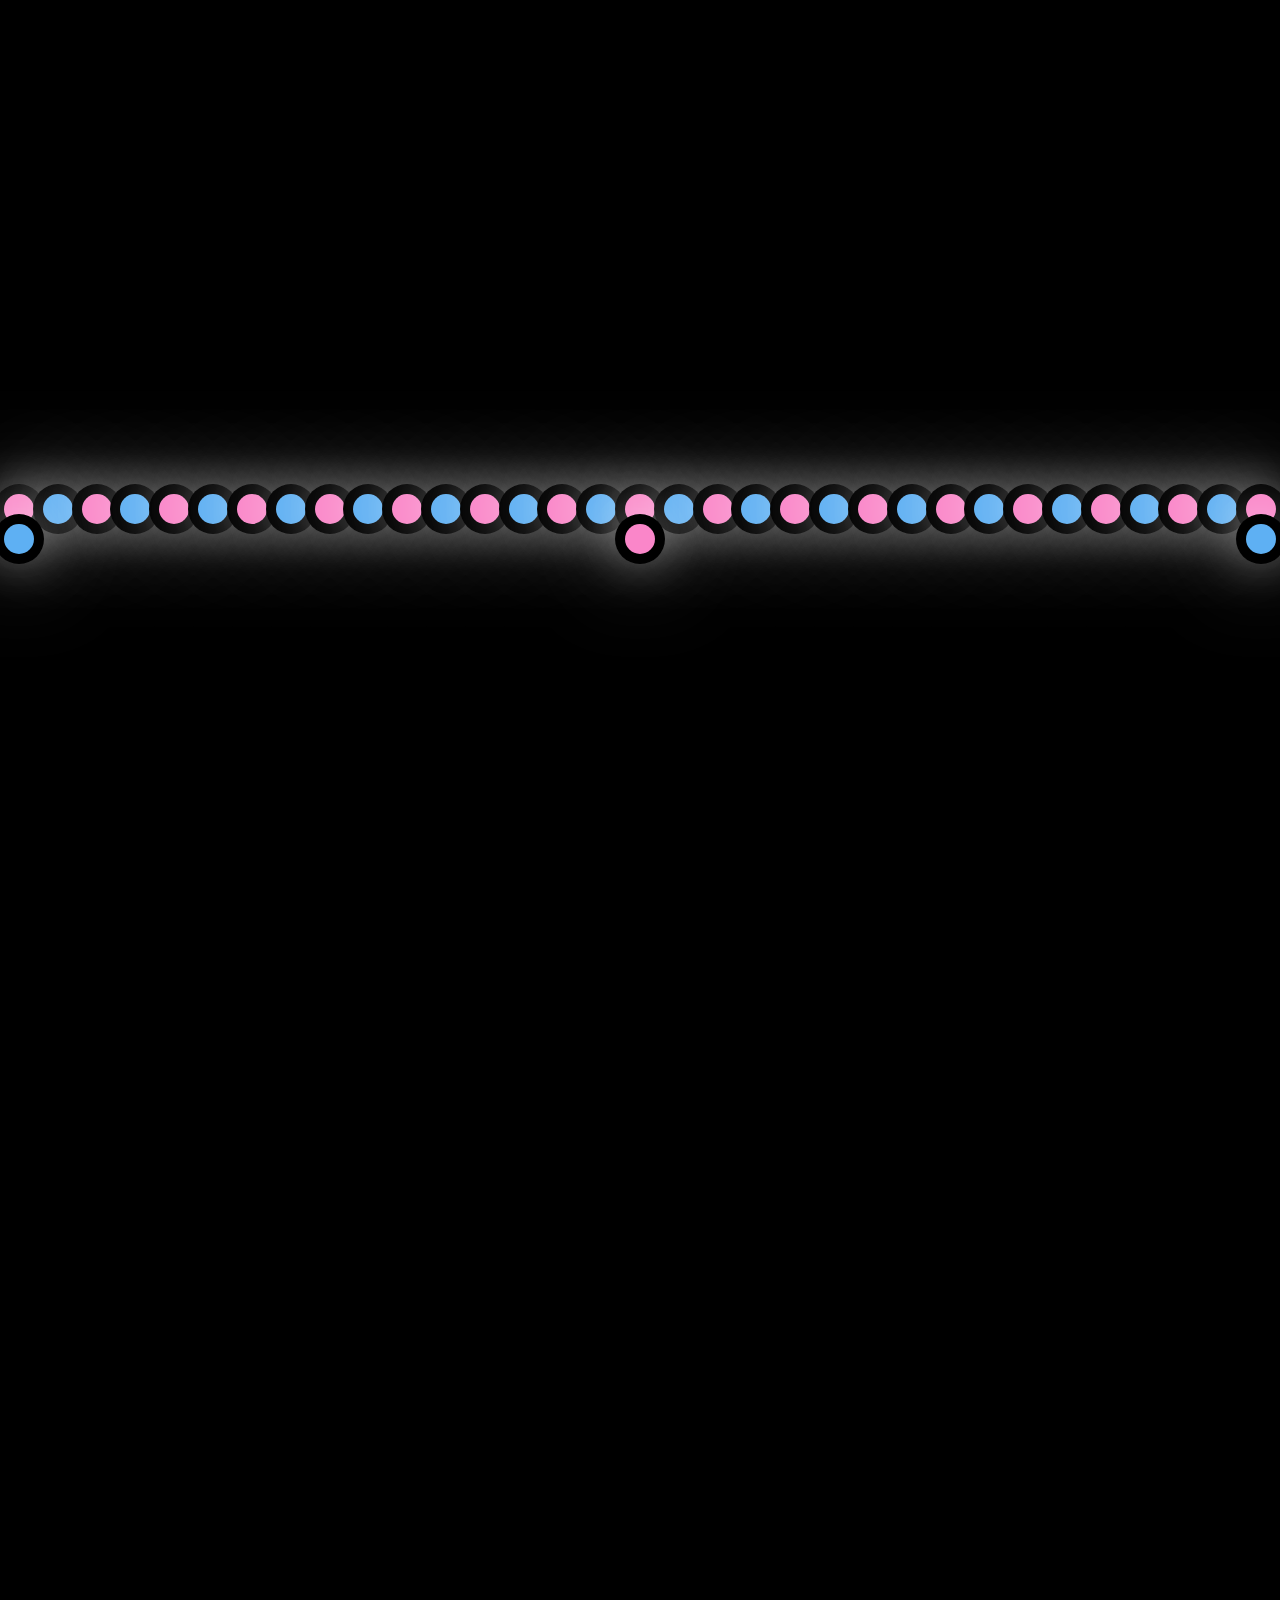
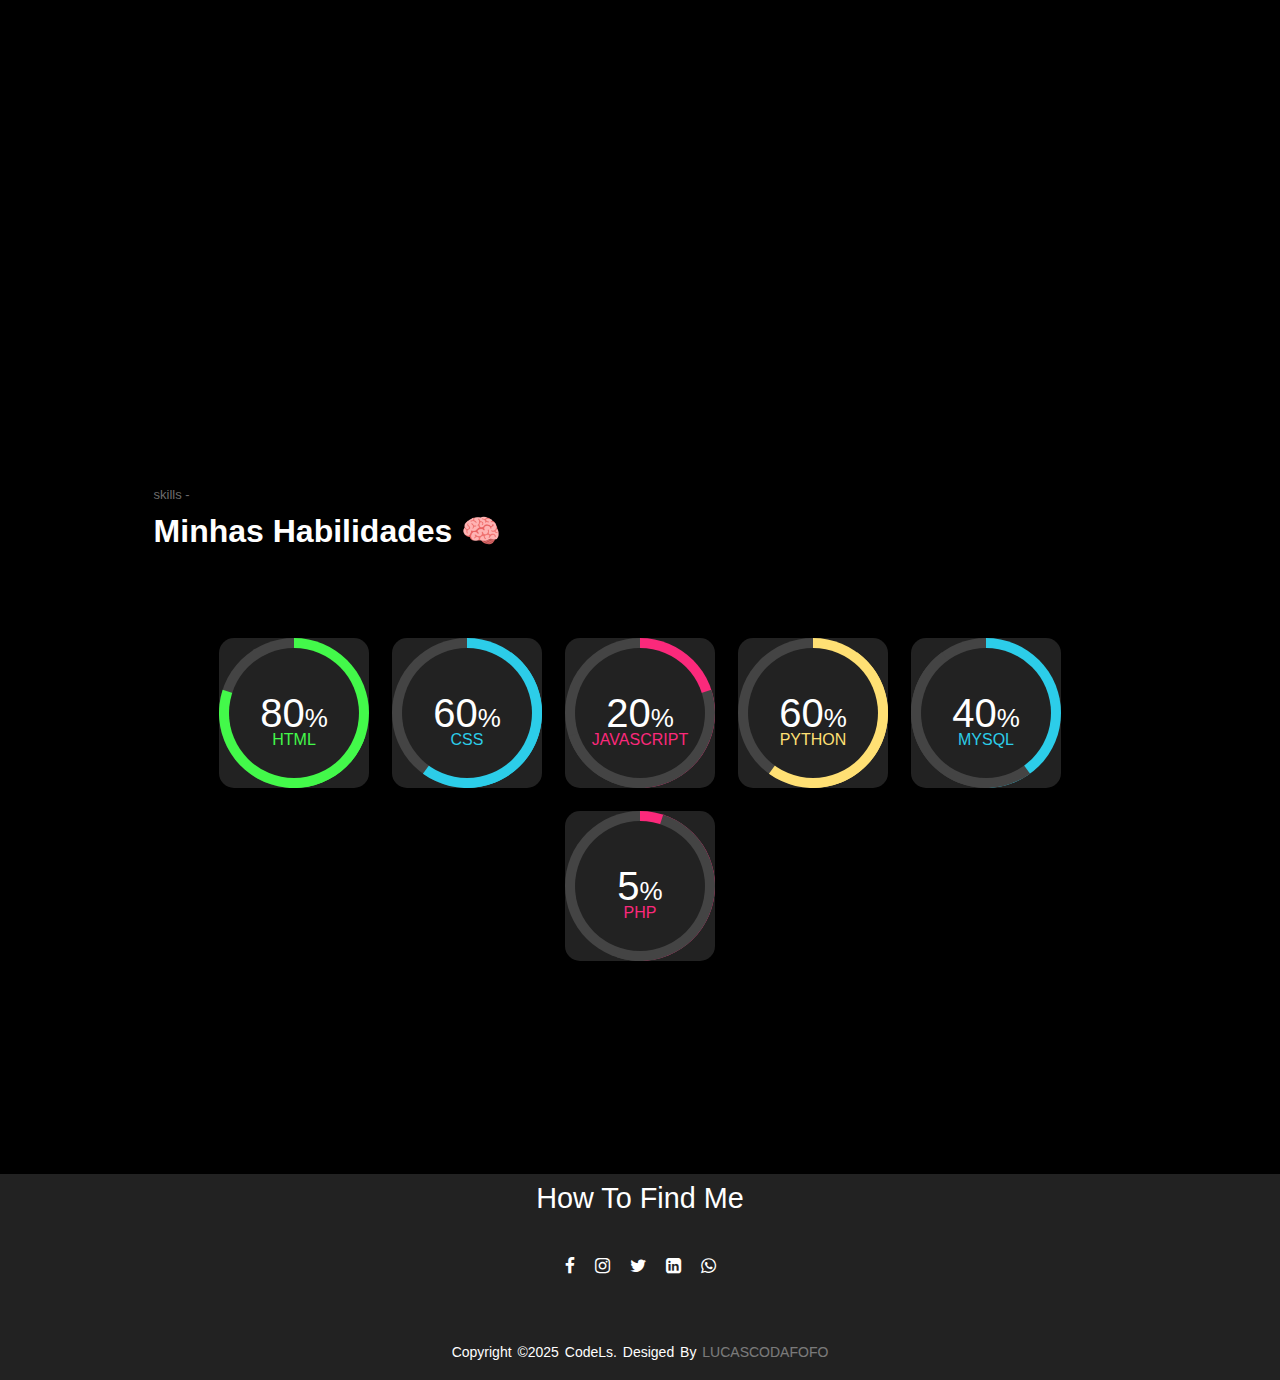
==== commit 92d80830: "terminei?" ====
--- a/index.html
+++ b/index.html
@@ -14,6 +14,7 @@
     <link href="https://fonts.googleapis.com/css2?family=Coiny&family=Modak&display=swap" rel="stylesheet">
     <script src="https://unpkg.com/scrollreveal"></script>
     <link rel="stylesheet" href="https://stackpath.bootstrapcdn.com/font-awesome/4.7.0/css/font-awesome.min.css" />
+    <link rel="stylesheet" href="https0">
 </head>
 <body>
 
@@ -101,9 +102,8 @@
         
         <div class="cards-trabalhos">
             <div class="card1"> 
-
                 <div class="imggitchub">
-                    <img class="githubpng" src="https://img.icons8.com/?size=100&id=62856&format=png&color=000000" alt="">
+                    <a href="https://github.com/LucasConfortavel/calculadora-PY"><img class="githubpng" src="https://img.icons8.com/?size=100&id=62856&format=png&color=000000" alt=""></a>
                 </div>
 
                 <div class="nomeprojeto">
@@ -118,7 +118,7 @@
 
             <div class="card2"> 
                 <div class="imggitchub">
-                    <img class="githubpng" src="https://img.icons8.com/?size=100&id=62856&format=png&color=000000" alt="">
+                    <a href="https://github.com/LucasConfortavel/LadinPageLanchonete"><img class="githubpng" src="https://img.icons8.com/?size=100&id=62856&format=png&color=000000" alt=""></a>
                 </div>
 
                 <div class="nomeprojeto2">
@@ -134,7 +134,7 @@
 
             <div class="card3"> 
                 <div class="imggitchub">
-                    <img class="githubpng" src="https://img.icons8.com/?size=100&id=62856&format=png&color=000000" alt="">
+                    <a href="https://github.com/LucasConfortavel/projeto_143"><img class="githubpng" src="https://img.icons8.com/?size=100&id=62856&format=png&color=000000" alt=""></a>
                 </div>
 
                 <div class="nomeprojeto2">
@@ -160,35 +160,51 @@
 
         <div class="container">
 
-            <div class="progresso" style="--i:80;--clr:#43f94a;">
-                <h3>80<span>%</span></h3>
-                <h4>HTML</h4>
-            </div>
-
-            <div class="progresso" style="--i:60;--clr:#2ccde9;">
-                <h3>60<span>%</span></h3>
-                <h4>CSS</h4>
-            </div>
-
-            <div class="progresso less" style="--i:20;--clr:#fb297b;">
-                <h3>20<span>%</span></h3>
-                <h4>JavaScript</h4>
-            </div>
-
-            <div class="progresso" style="--i:60;--clr:#ffe074;">
-                <h3>60<span>%</span></h3>
-                <h4>Python</h4>
-            </div>
-
-            <div class="progresso less" style="--i:40;--clr:#2ccde9;">
-                <h3>40<span>%</span></h3>
-                <h4>MySQL</h4>
-            </div>
-
-            <div class="progresso less" style="--i:5;--clr:#fb297b;">
-                <h3>5<span>%</span></h3>
-                <h4>PHP</h4>
-            </div>
+            <div class="backdoprogresso">
+                <div class="progresso" style="--i:80;--clr:#43f94a;">
+                    <h3>80<span>%</span></h3>
+                    <h4>HTML</h4>
+                </div>
+            </div>
+
+            <div class="backdoprogresso">
+                <div class="progresso" style="--i:60;--clr:#2ccde9;">
+                    <h3>60<span>%</span></h3>
+                    <h4>CSS</h4>
+                </div>
+            </div>
+        
+
+        
+            <div class="backdoprogresso">
+                <div class="progresso less" style="--i:20;--clr:#fb297b;">
+                    <h3>20<span>%</span></h3>
+                    <h4>JavaScript</h4>
+                </div>
+            </div>
+            
+            <div class="backdoprogresso">
+                <div class="progresso" style="--i:60;--clr:#ffe074;">
+                    <h3>60<span>%</span></h3>
+                    <h4>Python</h4>
+                </div>
+            </div>
+            
+            <div class="backdoprogresso">
+                <div class="progresso less" style="--i:40;--clr:#2ccde9;">
+                    <h3>40<span>%</span></h3>
+                    <h4>MySQL</h4>
+                </div>
+            </div>
+            
+            <div class="backdoprogresso">
+                <div class="progresso less" style="--i:5;--clr:#fb297b;">
+                    <h3>5<span>%</span></h3>
+                    <h4>PHP</h4>
+                </div>
+            </div>
+            
+        
 
 
         </div>
--- a/style.css
+++ b/style.css
@@ -8,8 +8,6 @@
     background-color: black;
     color: white;
 }
-
-
 
 
 .bolhas{
@@ -72,7 +70,7 @@
     display: flex;
     font-size: 15px;
     color: aqua;
-    font-family: "Coiny", serif;
+    font-family: 'Lucida Sans', 'Lucida Sans Regular', 'Lucida Grande', 'Lucida Sans Unicode', Geneva, Verdana, sans-serif;
     font-weight: 400;
     font-style: normal;
 }
@@ -109,9 +107,9 @@
     font-family: "Modak", serif;
     font-weight: 400;
     
-    background: linear-gradient(45deg,#5aa9e6, #7fc8f8 ,#f9f9f9, #ffe45e, #ff6392, #f3a3bb, #f9f9f9, #7fc8f8, #6db9ef);
+    background: linear-gradient(45deg,#7fc8f1,#5aa9e6, #7fc8f8 ,#f9f9f9, #ffe45e, #ff6392, #f3a3bb, #f9f9f9, #7fc8f8, #6db9ef);
     background-size: 400% 100%;
-    animation: degrade_lucas 13s linear infinite;
+    animation: degrade_lucas 25s linear infinite;
 
     -webkit-background-clip: text;
     -webkit-text-fill-color: transparent;
@@ -254,6 +252,10 @@
     display: grid;
 }
 
+.githubpng:hover{
+    box-shadow: 0px 0px 6px 1px black;
+    border-radius: 100%;
+}
 
 .githubpng{
     display: flex;
@@ -309,6 +311,7 @@
     flex-wrap: wrap;
     gap: 23px;
     margin-top: 9%;
+    align-items: baseline;
 }
 
 .container .progresso{
@@ -377,8 +380,19 @@
     transform: rotate(calc(((var(--i) - 0) * 0.01turn)));
 }
 
-
-
+.backdoprogresso{
+    justify-content: center;
+    align-items: center;
+    background-color: #222;
+    border-radius: 10%;
+}
+
+.linkcalculadora{
+    cursor: pointer;
+    width: 100%;
+    height: 100%;
+
+}
 
 
 
